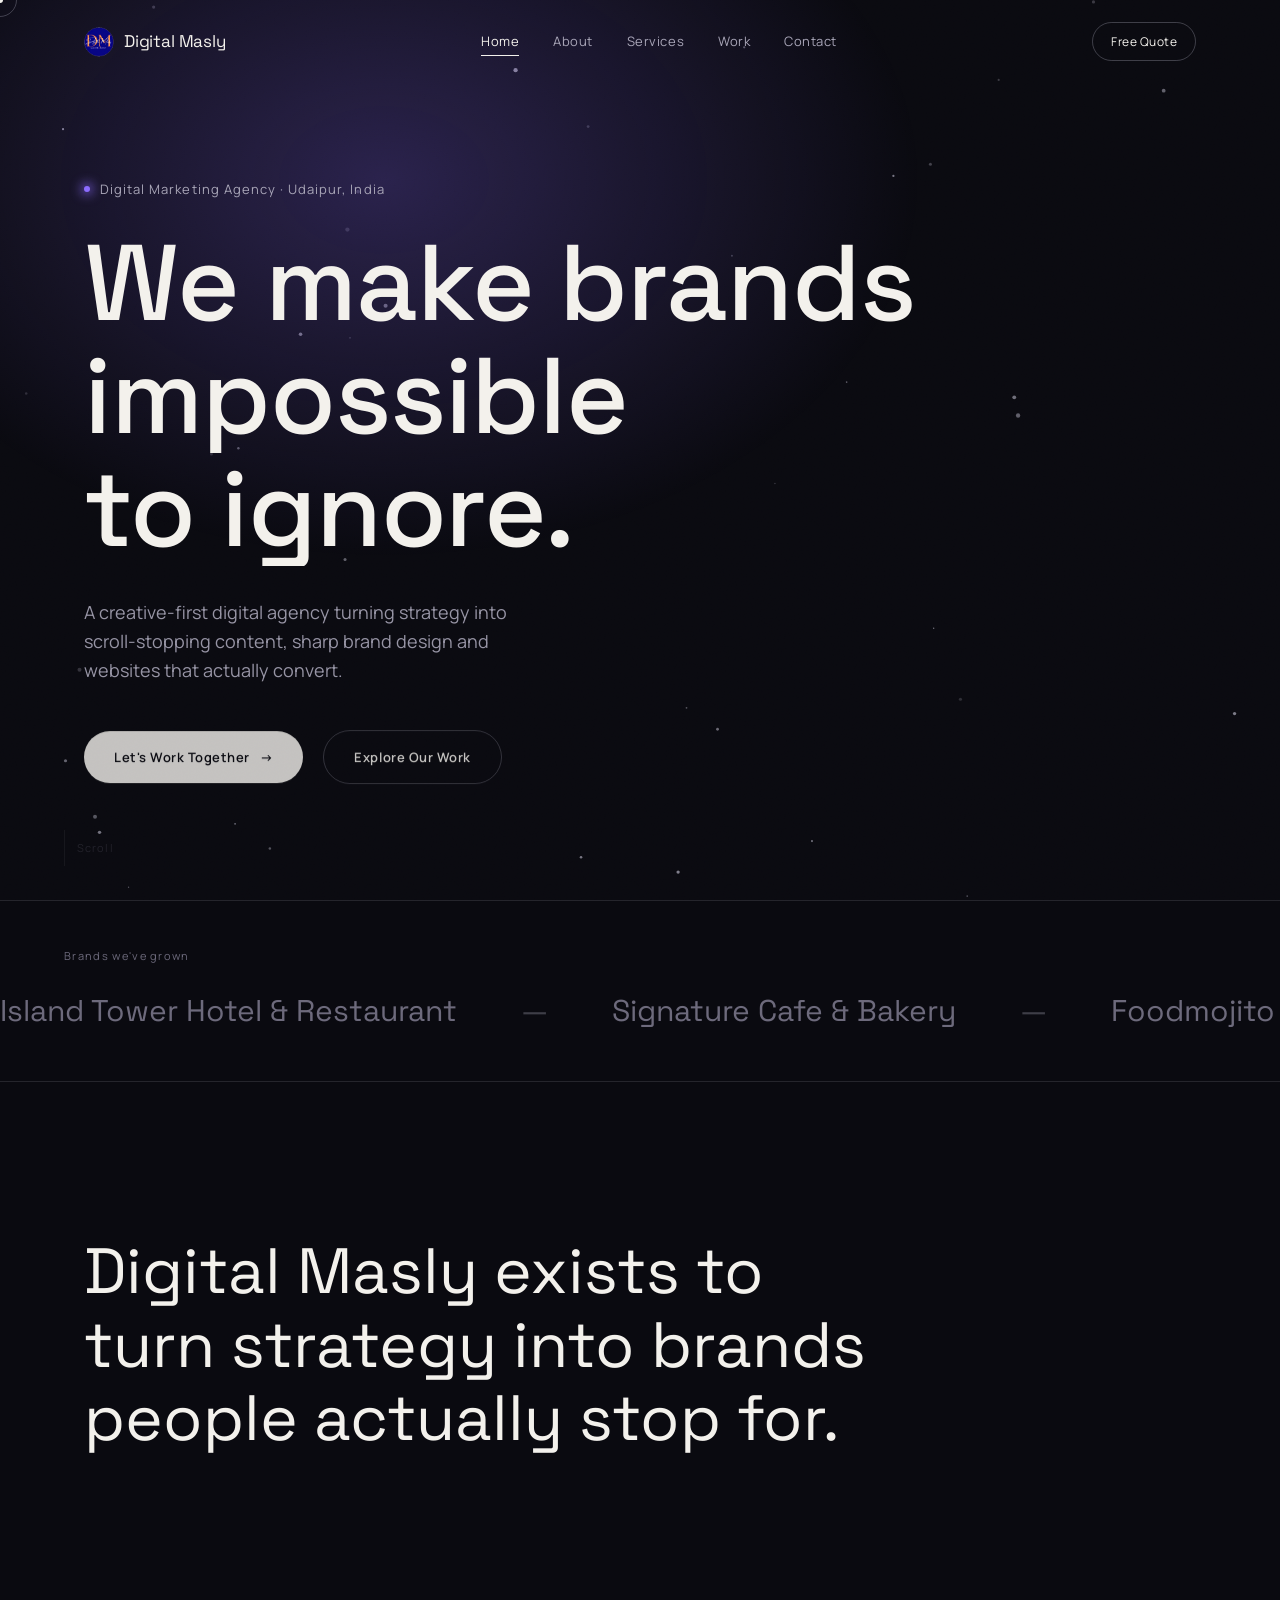
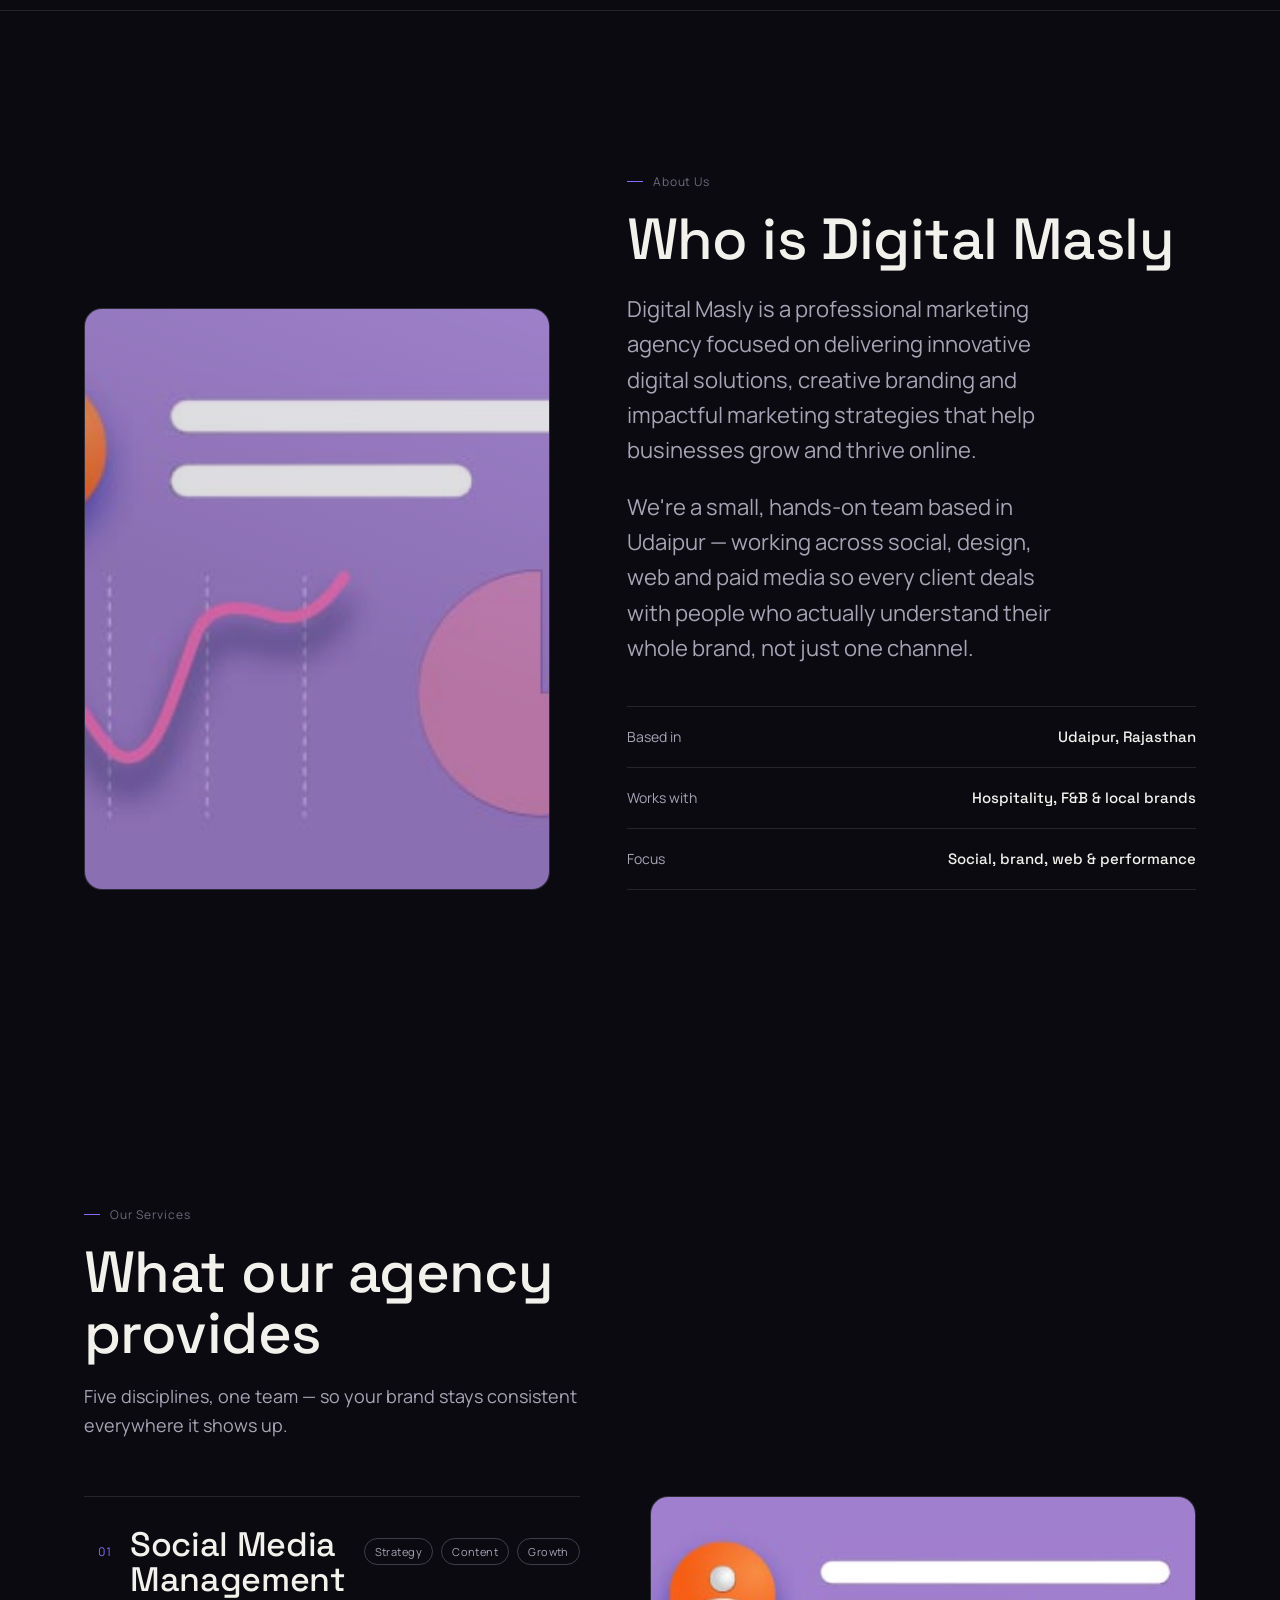
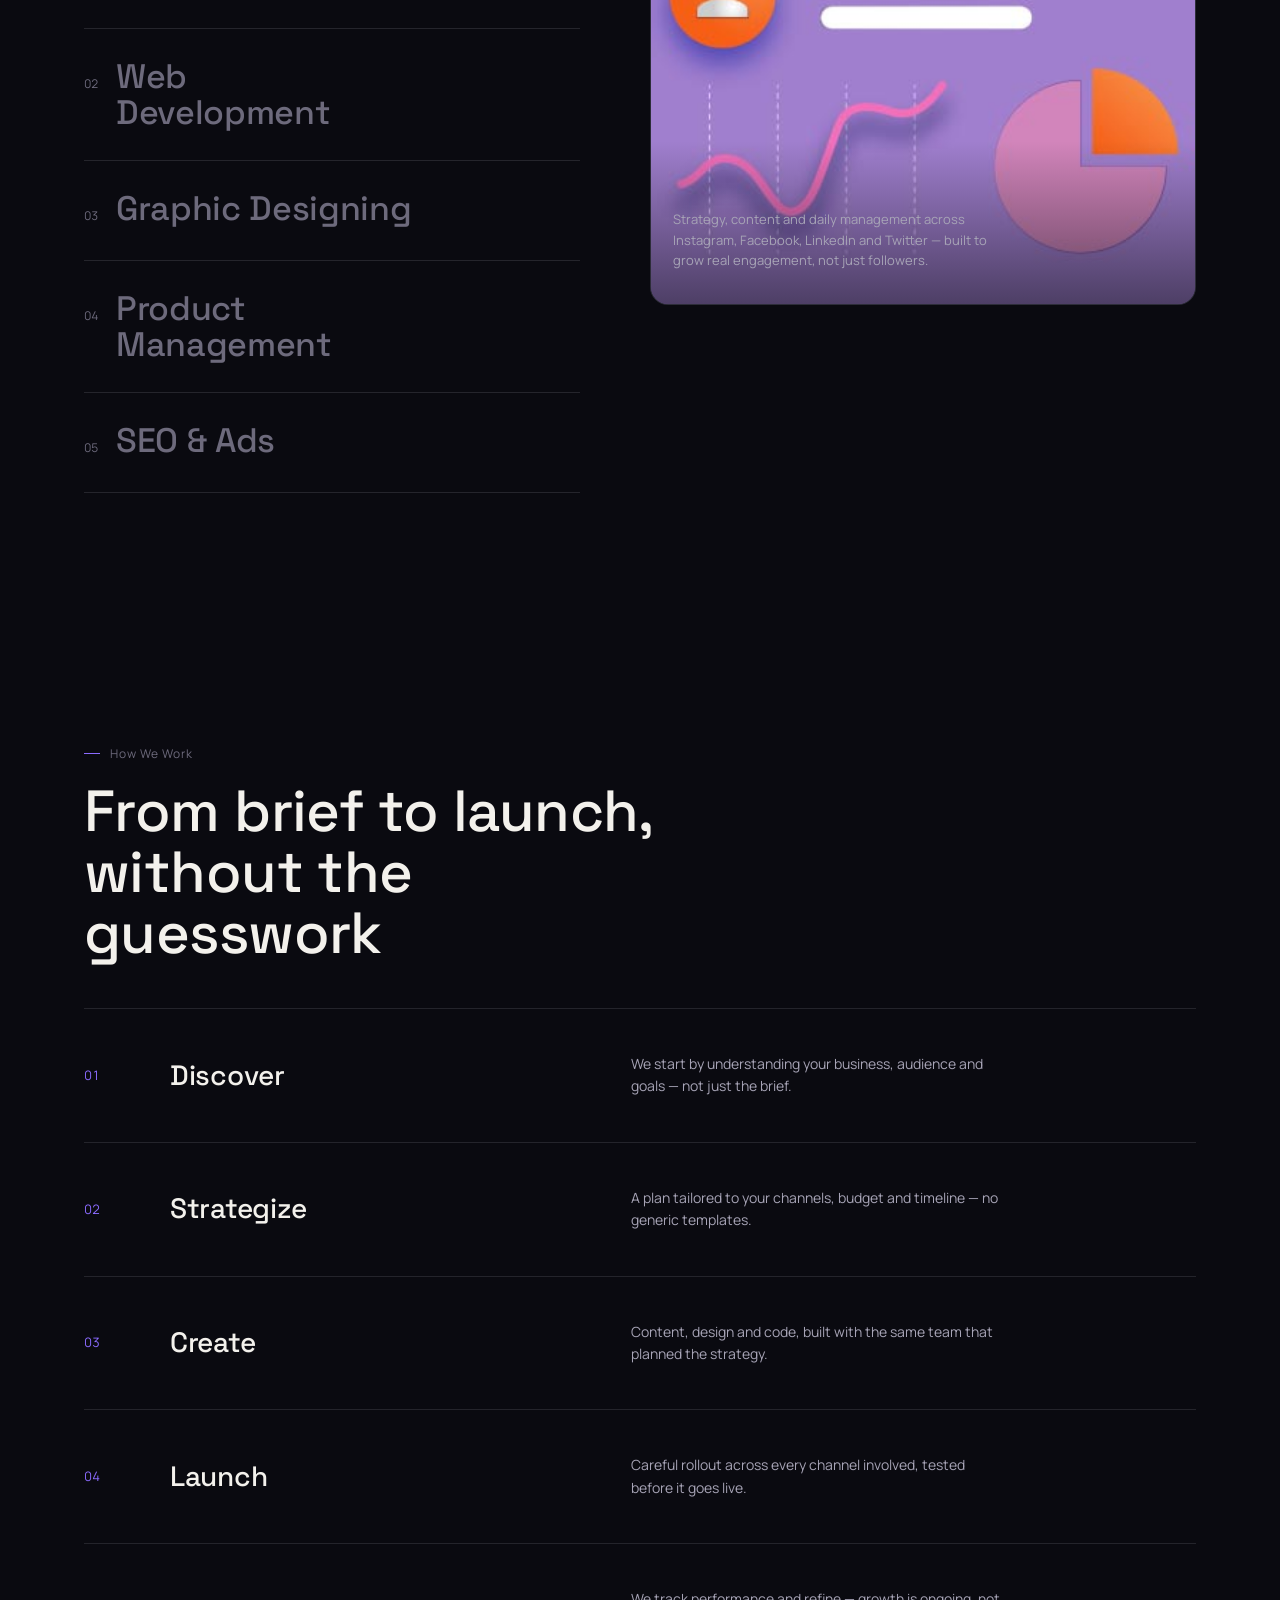
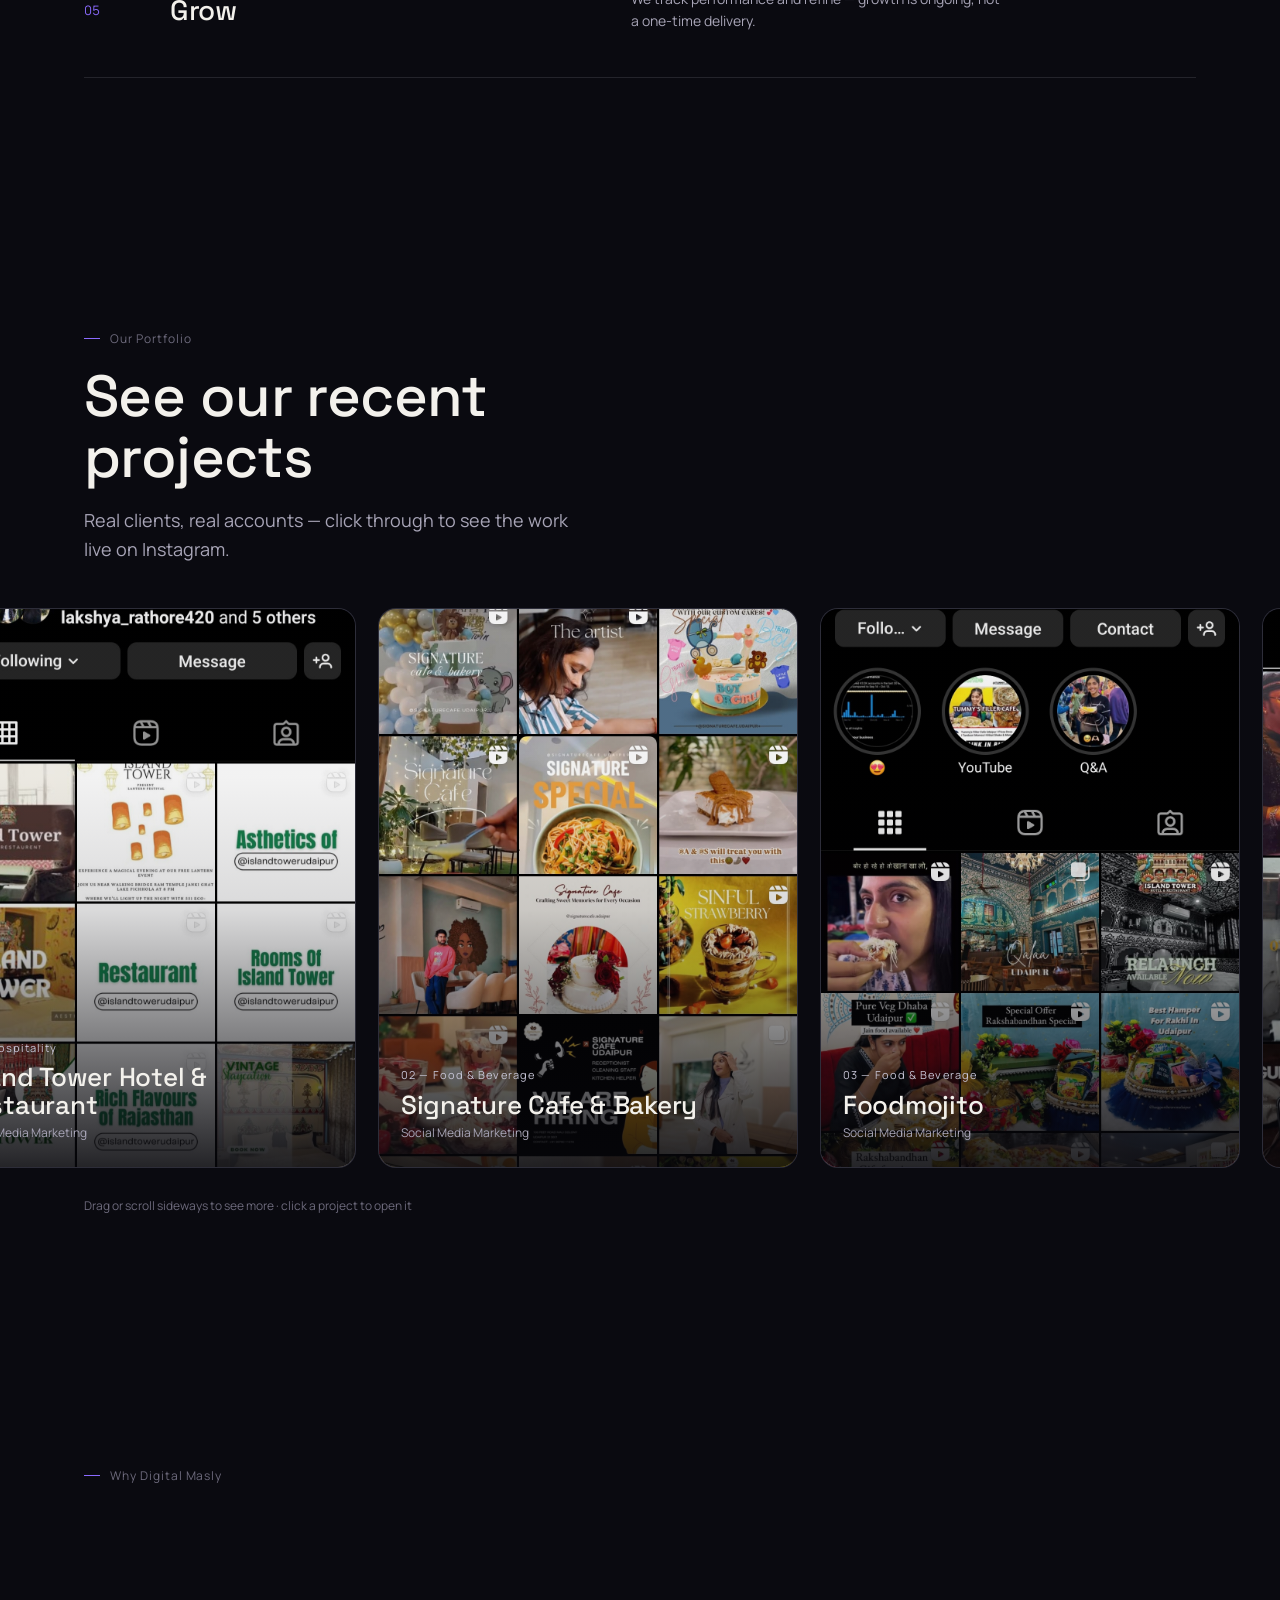
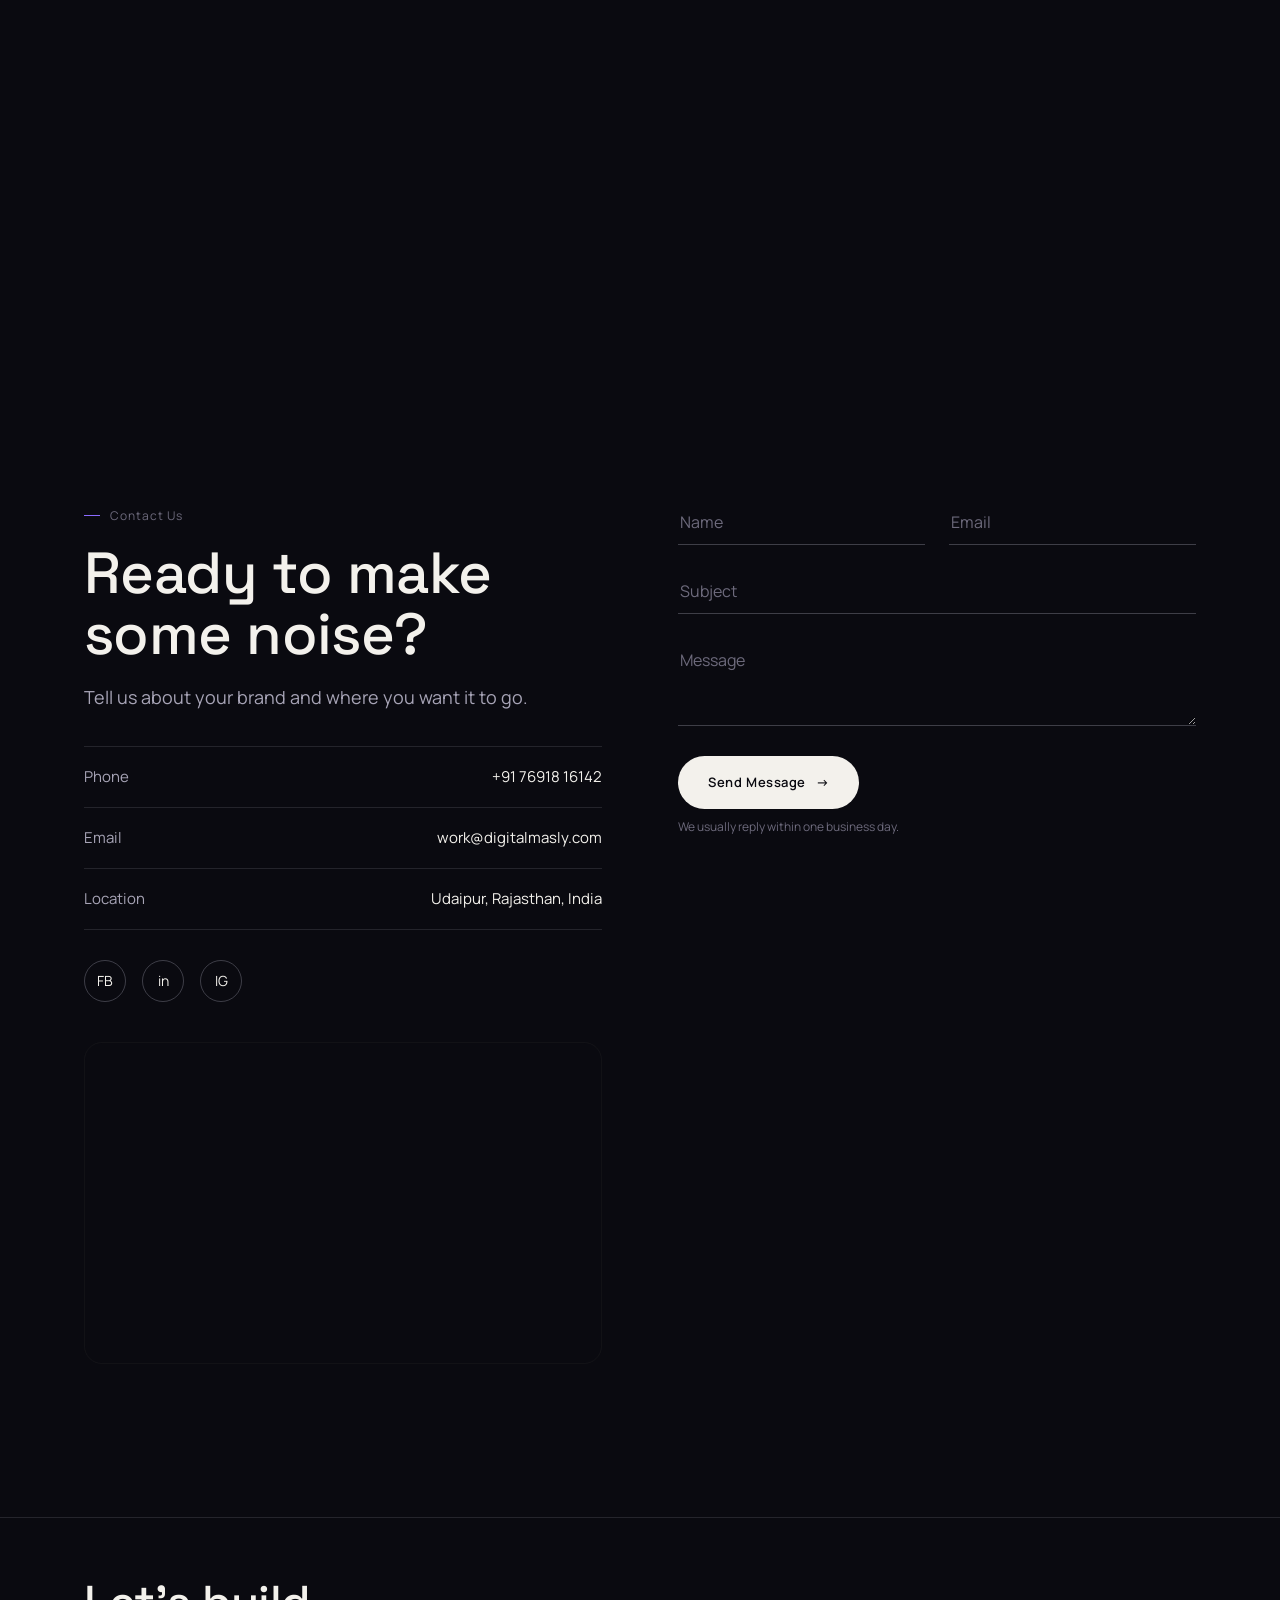
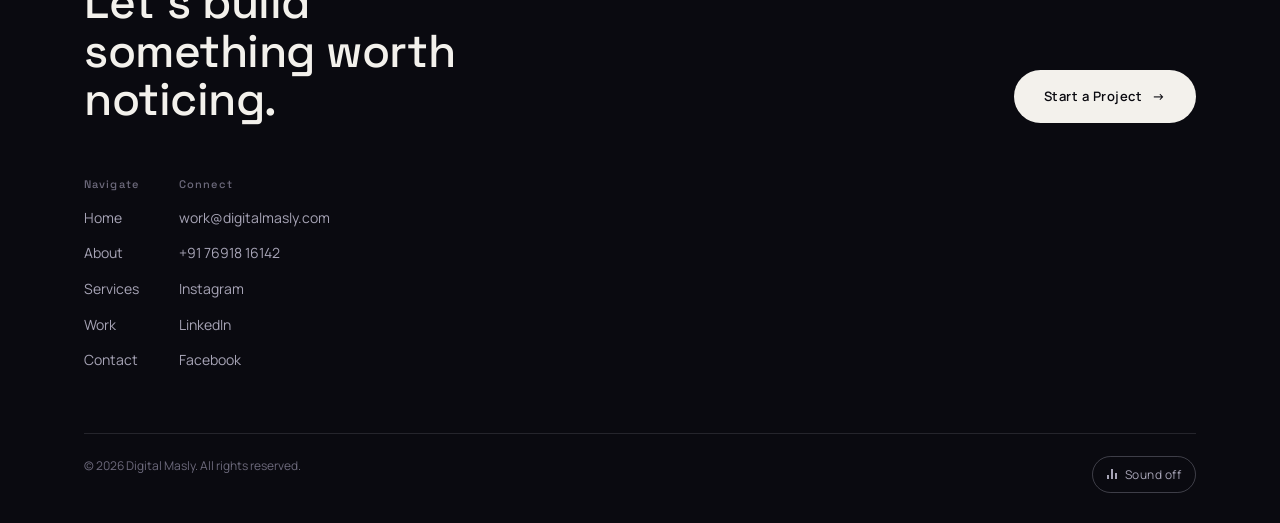
==== index.html @ 3c0780b6 "first commit" ====
<!DOCTYPE html>
<html lang="en">
<head>
  <!-- Google tag (gtag.js) -->
  <script async src="https://www.googletagmanager.com/gtag/js?id=G-BG3GSRPSBT"></script>
  <script>
    window.dataLayer = window.dataLayer || [];
    function gtag(){dataLayer.push(arguments);}
    gtag('js', new Date());
    gtag('config', 'G-BG3GSRPSBT');
  </script>

  <meta charset="UTF-8">
  <meta name="viewport" content="width=device-width, initial-scale=1, shrink-to-fit=no">
  <meta name="description" content="Digital Masly is a leading digital marketing company in Udaipur, specializing in social media management, SEO, web development, and more.">
  <meta name="author" content="digital marketing, digital marketing company, Udaipur, SEO, social media management, web development">
  <meta name="theme-color" content="#0a0a10">

  <!-- Open Graph -->
  <meta property="og:title" content="Digital Masly — Digital Marketing Agency, Udaipur">
  <meta property="og:description" content="Social media management, web development, graphic design, product management and SEO & ads — one creative team, Udaipur.">
  <meta property="og:type" content="website">
  <meta property="og:image" content="assets/images/logo-v1.png">

  <link rel="icon" href="assets/images/logo-v1.png" type="image/png">
  <link rel="shortcut icon" href="assets/images/logo-v1.png" type="image/png">

  <link rel="preconnect" href="https://fonts.googleapis.com">
  <link rel="preconnect" href="https://fonts.gstatic.com" crossorigin>
  <link href="https://fonts.googleapis.com/css2?family=Space+Grotesk:wght@400;500;600;700&family=Manrope:wght@400;500;600;700&display=swap" rel="stylesheet">
  <script src="https://analytics.ahrefs.com/analytics.js" data-key="WY31qVN7jMMmLiklOsAsGw" async></script>

  <title>Digital Marketing Company in Udaipur | Digital Masly</title>

  <link rel="stylesheet" href="assets/css/premium.css">
</head>
<body>

  <!-- Grain overlay -->
  <div class="grain" aria-hidden="true"></div>

  <!-- Preloader -->
  <div class="preloader" aria-hidden="true">
    <div class="preloader-mark">
      <span>D</span><span>I</span><span>G</span><span>I</span><span>T</span><span>A</span><span>L</span>
      <span>&nbsp;</span>
      <span>M</span><span>A</span><span>S</span><span>L</span><span>Y</span>
    </div>
    <div class="preloader-bar" style="--w:0%"></div>
    <div class="preloader-pct">0%</div>
  </div>

  <!-- Custom cursor -->
  <div class="cursor-dot" aria-hidden="true"></div>
  <div class="cursor-ring" aria-hidden="true"><span class="cursor-label"></span></div>

  <!-- Nav -->
  <header class="nav">
    <div class="container">
      <a href="#top" class="nav-logo">
        <img src="assets/images/logo-v1.png" alt="Digital Masly logo">
        Digital Masly
      </a>
      <nav class="nav-links">
        <a href="#top" class="is-active">Home</a>
        <a href="#about">About</a>
        <a href="#services">Services</a>
        <a href="#portfolio">Work</a>
        <a href="#contact">Contact</a>
      </nav>
      <a href="#contact" class="nav-cta" data-cursor="OPEN">Free Quote</a>
      <button class="nav-toggle" aria-label="Toggle menu">
        <span></span><span></span><span></span>
      </button>
    </div>
  </header>

  <!-- Mobile menu -->
  <div class="mobile-menu">
    <div class="mobile-menu-links">
      <a href="#top">Home</a>
      <a href="#about">About</a>
      <a href="#services">Services</a>
      <a href="#portfolio">Work</a>
      <a href="#contact">Contact</a>
    </div>
    <div class="mobile-menu-foot">
      <a href="mailto:work@digitalmasly.com">work@digitalmasly.com</a>
      <a href="tel:+917691816142">+91 76918 16142</a>
      <a href="https://www.instagram.com/digitalmasly?igsh=dXYzbXZsNWEyMmx5">Instagram</a>
      <a href="https://www.linkedin.com/company/digitalmasly/">LinkedIn</a>
    </div>
  </div>

  <main>

  <!-- ================= HERO ================= -->
  <section id="top" class="hero">
    <div class="hero-bg" aria-hidden="true"><canvas></canvas></div>
    <div class="hero-mesh" aria-hidden="true"></div>
    <div class="container">
      <div class="hero-kicker"><span class="dot"></span> Digital Marketing Agency &middot; Udaipur, India</div>
      <h1>
        <div class="line"><span>We make brands</span></div>
        <div class="line"><span>impossible</span></div>
        <div class="line"><span>to ignore.</span></div>
      </h1>
      <p class="hero-sub">A creative-first digital agency turning strategy into scroll-stopping content, sharp brand design and websites that actually convert.</p>
      <div class="hero-actions">
        <a href="#contact" class="btn" data-magnetic data-cursor="LET'S TALK">Let's Work Together <span class="btn-arrow">&rarr;</span></a>
        <a href="#portfolio" class="btn btn-ghost" data-magnetic data-cursor="VIEW">Explore Our Work</a>
      </div>
    </div>
    <div class="hero-scroll-cue"><span class="track"></span> Scroll</div>
  </section>

  <!-- ================= MARQUEE ================= -->
  <section class="marquee-section">
    <div class="marquee-label">Brands we've grown</div>
    <div class="marquee">
      <div class="marquee-track">
        <span>Island Tower Hotel &amp; Restaurant</span>
        <span>Signature Cafe &amp; Bakery</span>
        <span>Foodmojito</span>
        <span>Hype String</span>
        <span>Island Tower Hotel &amp; Restaurant</span>
        <span>Signature Cafe &amp; Bakery</span>
        <span>Foodmojito</span>
        <span>Hype String</span>
      </div>
    </div>
  </section>

  <!-- ================= STATEMENT ================= -->
  <section class="section section-tight statement">
    <div class="container">
      <p class="statement-text">Digital Masly exists to turn strategy into brands people actually stop for.</p>
    </div>
  </section>

  <hr class="divider">

  <!-- ================= ABOUT ================= -->
  <section id="about" class="section">
    <div class="container">
      <div class="about-grid">
        <div class="about-visual reveal">
          <img src="assets/images/services-image.jpg" alt="Digital Masly at work">
        </div>
        <div class="about-copy reveal">
          <div class="eyebrow">About Us</div>
          <h2 class="section-title">Who is Digital Masly</h2>
          <p>Digital Masly is a professional marketing agency focused on delivering innovative digital solutions, creative branding and impactful marketing strategies that help businesses grow and thrive online.</p>
          <p>We're a small, hands-on team based in Udaipur — working across social, design, web and paid media so every client deals with people who actually understand their whole brand, not just one channel.</p>
          <ul class="about-list">
            <li><span>Based in</span> <b>Udaipur, Rajasthan</b></li>
            <li><span>Works with</span> <b>Hospitality, F&amp;B &amp; local brands</b></li>
            <li><span>Focus</span> <b>Social, brand, web &amp; performance</b></li>
          </ul>
        </div>
      </div>
    </div>
  </section>

  <!-- ================= SERVICES ================= -->
  <section id="services" class="section">
    <div class="container">
      <div class="eyebrow">Our Services</div>
      <h2 class="section-title reveal">What our agency provides</h2>
      <p class="section-lede reveal">Five disciplines, one team — so your brand stays consistent everywhere it shows up.</p>

      <div class="services-story" style="margin-top: 56px;">
        <div class="services-list">
          <div class="service-row is-active" data-blurb="Strategy, content and daily management across Instagram, Facebook, LinkedIn and Twitter — built to grow real engagement, not just followers.">
            <span class="num">01</span>
            <h3>Social Media Management</h3>
            <div class="service-tags"><span>Strategy</span><span>Content</span><span>Growth</span></div>
          </div>
          <div class="service-row" data-blurb="Responsive, user-friendly websites — from business sites to custom e-commerce and portfolios — designed and built end to end.">
            <span class="num">02</span>
            <h3>Web Development</h3>
            <div class="service-tags"><span>Design</span><span>Build</span><span>Launch</span></div>
          </div>
          <div class="service-row" data-blurb="Logo and brand identity, marketing collateral and social graphics — visuals crafted to capture your brand's essence and stand out.">
            <span class="num">03</span>
            <h3>Graphic Designing</h3>
            <div class="service-tags"><span>Identity</span><span>Collateral</span></div>
          </div>
          <div class="service-row" data-blurb="End-to-end product management — vision, roadmap and execution — with a focus on user experience and market fit.">
            <span class="num">04</span>
            <h3>Product Management</h3>
            <div class="service-tags"><span>Roadmap</span><span>UX</span></div>
          </div>
          <div class="service-row" data-blurb="Keyword research, on-page and off-page SEO, plus performance ad campaigns across Google, Facebook and Instagram — for organic reach and immediate visibility alike.">
            <span class="num">05</span>
            <h3>SEO &amp; Ads</h3>
            <div class="service-tags"><span>SEO</span><span>Paid Media</span></div>
          </div>
        </div>
        <div class="services-visual">
          <div class="services-panel">
            <img class="is-active" src="assets/images/services-image.jpg" alt="Social media management">
            <img src="assets/images/services-image-02.jpg" alt="Web development">
            <img src="assets/images/services-image-03.jpg" alt="Graphic designing">
            <img src="assets/images/services-image-04.jpg" alt="Product management">
            <img src="assets/images/services-image.jpg" alt="SEO and ads">
            <div class="services-panel-copy"><p>Strategy, content and daily management across Instagram, Facebook, LinkedIn and Twitter — built to grow real engagement, not just followers.</p></div>
          </div>
        </div>
      </div>
    </div>
  </section>

  <!-- ================= PROCESS ================= -->
  <section class="section section-tight">
    <div class="container">
      <div class="eyebrow">How We Work</div>
      <h2 class="section-title reveal">From brief to launch, without the guesswork</h2>
      <div class="process-list" style="margin-top:44px;">
        <div class="process-row reveal">
          <span class="num">01</span>
          <h3>Discover</h3>
          <p>We start by understanding your business, audience and goals — not just the brief.</p>
        </div>
        <div class="process-row reveal">
          <span class="num">02</span>
          <h3>Strategize</h3>
          <p>A plan tailored to your channels, budget and timeline — no generic templates.</p>
        </div>
        <div class="process-row reveal">
          <span class="num">03</span>
          <h3>Create</h3>
          <p>Content, design and code, built with the same team that planned the strategy.</p>
        </div>
        <div class="process-row reveal">
          <span class="num">04</span>
          <h3>Launch</h3>
          <p>Careful rollout across every channel involved, tested before it goes live.</p>
        </div>
        <div class="process-row reveal">
          <span class="num">05</span>
          <h3>Grow</h3>
          <p>We track performance and refine — growth is ongoing, not a one-time delivery.</p>
        </div>
      </div>
    </div>
  </section>

  <!-- ================= PORTFOLIO ================= -->
  <section id="portfolio" class="section">
    <div class="container">
      <div class="eyebrow">Our Portfolio</div>
      <h2 class="section-title reveal">See our recent projects</h2>
      <p class="section-lede reveal">Real clients, real accounts — click through to see the work live on Instagram.</p>
    </div>

    <div class="portfolio-strip" style="margin-top:44px;">
      <div class="portfolio-card" data-index="01" data-title="Island Tower Hotel &amp; Restaurant" data-desc="Ongoing social media marketing for this heritage-stay hotel & restaurant in Udaipur — covering content, campaigns and community management." data-link="https://www.instagram.com/islandtowerudaipur?utm_source=ig_web_button_share_sheet&igsh=ZDNlZDc0MzIxNw==" data-cursor="OPEN">
        <img src="assets/images/portfolio-01.jpg" alt="Island Tower Hotel & Restaurant Instagram">
        <div class="portfolio-meta"><span class="idx">01 — Hospitality</span><h3>Island Tower Hotel &amp; Restaurant</h3><span>Social Media Marketing</span></div>
      </div>
      <div class="portfolio-card" data-index="02" data-title="Signature Cafe &amp; Bakery" data-desc="Social media marketing for a local cafe & bakery — content, promotions and day-to-day account management." data-link="https://www.instagram.com/signaturecafe.udaipur?utm_source=ig_web_button_share_sheet&igsh=ZDNlZDc0MzIxNw==" data-cursor="OPEN">
        <img src="assets/images/portfolio-02.jpg" alt="Signature Cafe & Bakery Instagram">
        <div class="portfolio-meta"><span class="idx">02 — Food &amp; Beverage</span><h3>Signature Cafe &amp; Bakery</h3><span>Social Media Marketing</span></div>
      </div>
      <div class="portfolio-card" data-index="03" data-title="Foodmojito" data-desc="Social media marketing and content management for Foodmojito." data-link="https://www.instagram.com/foodmojito?utm_source=ig_web_button_share_sheet&igsh=ZDNlZDc0MzIxNw==" data-cursor="OPEN">
        <img src="assets/images/portfolio-03.jpg" alt="Foodmojito Instagram">
        <div class="portfolio-meta"><span class="idx">03 — Food &amp; Beverage</span><h3>Foodmojito</h3><span>Social Media Marketing</span></div>
      </div>
      <div class="portfolio-card" data-index="04" data-title="Hype String" data-desc="Social media marketing and content management for Hype String." data-link="https://www.instagram.com/hype_string?utm_source=ig_web_button_share_sheet&igsh=ZDNlZDc0MzIxNw==" data-cursor="OPEN">
        <img src="assets/images/portfolio-04.jpg" alt="Hype String Instagram">
        <div class="portfolio-meta"><span class="idx">04 — Brand</span><h3>Hype String</h3><span>Social Media Marketing</span></div>
      </div>
    </div>
    <p class="container portfolio-hint">Drag or scroll sideways to see more &middot; click a project to open it</p>
  </section>

  <!-- ================= WHY ================= -->
  <section class="section section-tight">
    <div class="container">
      <div class="eyebrow">Why Digital Masly</div>
      <h2 class="section-title reveal">Not just another social media agency</h2>
      <div class="why-grid reveal" style="margin-top:44px;">
        <div class="why-cell">
          <h3>One team, every channel</h3>
          <p>Social, design, web, product and paid media sit under one roof — so your brand stays consistent everywhere it shows up.</p>
        </div>
        <div class="why-cell">
          <h3>Strategy before spend</h3>
          <p>We research keywords, audiences and channels first, then design campaigns around what actually moves the needle for you.</p>
        </div>
        <div class="why-cell">
          <h3>Built in Udaipur, built local-first</h3>
          <p>We know the businesses we work with — from heritage hotels to home-grown cafes — because we're part of the same city.</p>
        </div>
      </div>
    </div>
  </section>

  <!-- ================= CONTACT ================= -->
  <section id="contact" class="section">
    <div class="container">
      <div class="contact-grid">
        <div class="reveal">
          <div class="eyebrow">Contact Us</div>
          <h2 class="section-title">Ready to make some noise?</h2>
          <p class="section-lede">Tell us about your brand and where you want it to go.</p>

          <div class="contact-info-list">
            <a href="tel:+917691816142"><span>Phone</span><span>+91 76918 16142</span></a>
            <a href="mailto:work@digitalmasly.com"><span>Email</span><span>work@digitalmasly.com</span></a>
            <div><span>Location</span><span>Udaipur, Rajasthan, India</span></div>
          </div>

          <div class="contact-social">
            <a href="https://www.facebook.com/share/1U4s6eZVNY/?mibextid=wwXIfr" aria-label="Facebook" data-cursor="OPEN">FB</a>
            <a href="https://www.linkedin.com/company/digitalmasly/" aria-label="LinkedIn" data-cursor="OPEN">in</a>
            <a href="https://www.instagram.com/digitalmasly?igsh=dXYzbXZsNWEyMmx5" aria-label="Instagram" data-cursor="OPEN">IG</a>
          </div>

          <div class="map-frame">
            <iframe
              src="https://www.google.com/maps/embed?pb=!1m18!1m12!1m3!1d3626.7560690438145!2d73.71002637521613!3d24.632090878078998!2m3!1f0!2f0!3f0!3m2!1i1024!2i768!4f13.1!3m3!1m2!1s0x3967e4454c5665ed%3A0x6ac6da1ef58461b8!2sUrban%20Square%20Mall!5e0!3m2!1sen!2sin!4v1734823885083!5m2!1sen!2sin"
              width="100%" height="320" loading="lazy" referrerpolicy="no-referrer-when-downgrade" title="Digital Masly location"></iframe>
          </div>
        </div>

        <div class="reveal">
          <form id="contact-form" action="https://api.web3forms.com/submit" method="POST">
            <input type="hidden" name="access_key" value="d46f7176-8a40-432b-a00c-d5a5434639e1">
            <div class="form-row">
              <div class="form-field">
                <input type="text" name="name" id="name" placeholder=" " autocomplete="on" required>
                <label for="name">Name</label>
              </div>
              <div class="form-field">
                <input type="email" name="email" id="email" placeholder=" " required>
                <label for="email">Email</label>
              </div>
            </div>
            <div class="form-field">
              <input type="text" name="subject" id="subject" placeholder=" " autocomplete="on">
              <label for="subject">Subject</label>
            </div>
            <div class="form-field">
              <textarea name="message" id="message" placeholder=" " required></textarea>
              <label for="message">Message</label>
            </div>
            <button type="submit" class="btn" data-magnetic>Send Message <span class="btn-arrow">&rarr;</span></button>
            <p class="form-note">We usually reply within one business day.</p>
          </form>
        </div>
      </div>
    </div>
  </section>

  </main>

  <!-- ================= FOOTER ================= -->
  <footer class="footer">
    <div class="container">
      <div class="footer-top">
        <h2 class="footer-cta">Let's build something worth noticing.</h2>
        <a href="#contact" class="btn" data-magnetic>Start a Project <span class="btn-arrow">&rarr;</span></a>
      </div>
      <div class="footer-links" style="margin-top:56px;">
        <div>
          <h5>Navigate</h5>
          <ul>
            <li><a href="#top">Home</a></li>
            <li><a href="#about">About</a></li>
            <li><a href="#services">Services</a></li>
            <li><a href="#portfolio">Work</a></li>
            <li><a href="#contact">Contact</a></li>
          </ul>
        </div>
        <div>
          <h5>Connect</h5>
          <ul>
            <li><a href="mailto:work@digitalmasly.com">work@digitalmasly.com</a></li>
            <li><a href="tel:+917691816142">+91 76918 16142</a></li>
            <li><a href="https://www.instagram.com/digitalmasly?igsh=dXYzbXZsNWEyMmx5">Instagram</a></li>
            <li><a href="https://www.linkedin.com/company/digitalmasly/">LinkedIn</a></li>
            <li><a href="https://www.facebook.com/share/1U4s6eZVNY/?mibextid=wwXIfr">Facebook</a></li>
          </ul>
        </div>
      </div>
      <div class="footer-bottom">
        <span>&copy; <span data-year>2026</span> Digital Masly. All rights reserved.</span>
        <button class="sound-toggle" aria-label="Toggle ambient sound">
          <span class="bars"><i></i><i></i><i></i></span>
          <span class="sound-toggle-label">Sound off</span>
        </button>
      </div>
    </div>
  </footer>

  <!-- Project modal -->
  <div class="modal">
    <div class="modal-card">
      <button class="modal-close" aria-label="Close">&times;</button>
      <div class="modal-img"><img src="" alt=""></div>
      <span class="idx"></span>
      <h3></h3>
      <p></p>
      <a href="#" target="_blank" rel="noopener" class="btn">View on Instagram <span class="btn-arrow">&rarr;</span></a>
    </div>
  </div>

  <!-- Ambient audio placeholder: no audio file bundled. Add one at assets/audio/ambient.mp3 to activate. -->
  <audio id="ambient-audio" loop preload="none">
    <!-- <source src="assets/audio/ambient.mp3" type="audio/mpeg"> -->
  </audio>

  <!-- Vendor libraries (CDN) -->
  <script src="https://cdn.jsdelivr.net/npm/gsap@3.12.5/dist/gsap.min.js"></script>
  <script src="https://cdn.jsdelivr.net/npm/gsap@3.12.5/dist/ScrollTrigger.min.js"></script>
  <script src="https://cdn.jsdelivr.net/npm/lenis@1.1.13/dist/lenis.min.js"></script>

  <script src="assets/js/premium.js"></script>
</body>
</html>
---- assets/css/premium.css ----
/* =========================================================
   DIGITAL MASLY — PREMIUM REDESIGN
   Design tokens
   ========================================================= */
:root{
  --bg:            #0a0a10;
  --bg-soft:       #0e0e16;
  --bg-elevated:   #14141f;
  --line:          rgba(199, 197, 214, 0.14);
  --line-strong:   rgba(199, 197, 214, 0.28);
  --ink:           #f3f1ec;
  --ink-dim:       #a7a4b6;
  --ink-faint:     #6d6a7c;
  --violet:        #8b6bff;
  --violet-dim:    #6a4fd6;
  --blue:          #4c7cff;
  --chrome:        #c7c5d6;
  --grad-primary:  linear-gradient(120deg, #8b6bff 0%, #4c7cff 100%);
  --grad-soft:     radial-gradient(60% 60% at 30% 20%, rgba(139,107,255,0.25) 0%, rgba(76,124,255,0.0) 70%);

  --font-display: "Space Grotesk", "Helvetica Neue", Arial, sans-serif;
  --font-body:    "Manrope", "Helvetica Neue", Arial, sans-serif;

  --container: 1240px;
  --edge: clamp(20px, 5vw, 64px);

  --ease: cubic-bezier(.16,.84,.32,1);
  --ease-soft: cubic-bezier(.22,.9,.4,1);
}

*, *::before, *::after{ box-sizing: border-box; }
html{ background: var(--bg); scroll-behavior: auto; }
html.no-scroll, body.no-scroll{ overflow: hidden; height: 100%; }

body{
  margin:0;
  background: var(--bg);
  color: var(--ink);
  font-family: var(--font-body);
  font-size: 16px;
  line-height: 1.6;
  -webkit-font-smoothing: antialiased;
  overflow-x: clip;
}

img{ max-width:100%; display:block; }
a{ color: inherit; text-decoration:none; }
button{ font: inherit; color: inherit; background: none; border: none; cursor: pointer; }
ul{ margin:0; padding:0; list-style:none; }
::selection{ background: var(--violet); color: #fff; }

h1,h2,h3,h4,h5{
  font-family: var(--font-display);
  font-weight: 500;
  line-height: 1.05;
  letter-spacing: -0.01em;
  margin: 0;
}

.container{
  width: 100%;
  max-width: var(--container);
  margin: 0 auto;
  padding: 0 var(--edge);
}

/* Reduced motion */
@media (prefers-reduced-motion: reduce){
  *{ animation-duration: 0.01ms !important; animation-iteration-count: 1 !important; transition-duration: 0.01ms !important; scroll-behavior: auto !important; }
}

/* =========================================================
   GRAIN / NOISE OVERLAY
   ========================================================= */
.grain{
  position: fixed; inset:0; z-index: 998; pointer-events:none;
  opacity: 0.05; mix-blend-mode: overlay;
  background-image: url("data:image/svg+xml;utf8,<svg xmlns='http://www.w3.org/2000/svg' width='120' height='120'><filter id='n'><feTurbulence type='fractalNoise' baseFrequency='0.9' numOctaves='2' stitchTiles='stitch'/></filter><rect width='100%25' height='100%25' filter='url(%23n)'/></svg>");
  background-size: 180px 180px;
}

/* =========================================================
   PRELOADER
   ========================================================= */
.preloader{
  position: fixed; inset:0; z-index: 3000;
  background: var(--bg);
  display:flex; flex-direction:column; align-items:center; justify-content:center;
  gap: 22px;
}
.preloader-mark{
  font-family: var(--font-display);
  font-size: clamp(28px, 5vw, 42px);
  letter-spacing: -0.02em;
  color: var(--ink);
  display:flex; gap: 2px;
}
.preloader-mark span{ display:inline-block; opacity:0; transform: translateY(14px); }
.preloader-bar{
  width: min(240px, 60vw); height:1px; background: var(--line-strong); position:relative; overflow:hidden;
}
.preloader-bar::after{
  content:''; position:absolute; left:0; top:0; bottom:0; width:0%;
  background: var(--grad-primary);
}
.preloader-pct{ font-size:12px; letter-spacing:0.14em; color: var(--ink-faint); font-variant-numeric: tabular-nums; }
.preloader.is-done{ pointer-events:none; }

/* =========================================================
   CUSTOM CURSOR
   ========================================================= */
.cursor-dot, .cursor-ring{
  position: fixed; top:0; left:0; z-index: 2500; pointer-events:none;
  border-radius: 50%;
  transform: translate(-50%,-50%);
  will-change: transform;
}
.cursor-dot{ width:6px; height:6px; background: var(--ink); }
.cursor-ring{
  width:34px; height:34px; border:1px solid var(--line-strong);
  transition: width .25s var(--ease), height .25s var(--ease), border-color .25s var(--ease), background .25s var(--ease);
  display:flex; align-items:center; justify-content:center;
}
.cursor-ring .cursor-label{
  font-family: var(--font-body); font-size:10px; letter-spacing:.12em; color: var(--ink);
  opacity:0; transition: opacity .2s var(--ease);
  white-space: nowrap;
}
.cursor-ring.is-active{ width:64px; height:64px; border-color: var(--violet); background: rgba(139,107,255,0.12); }
.cursor-ring.is-active .cursor-label{ opacity:1; }
.cursor-ring.is-down{ width:26px; height:26px; }
@media (hover:none), (pointer:coarse){
  .cursor-dot, .cursor-ring{ display:none; }
}
body.cursor-ready{ cursor:none; }
body.cursor-ready a, body.cursor-ready button{ cursor:none; }

/* =========================================================
   NAVIGATION
   ========================================================= */
.nav{
  position: fixed; top:0; left:0; right:0; z-index: 900;
  padding: 22px 0;
  transition: padding .4s var(--ease), background .4s var(--ease), border-color .4s var(--ease);
  border-bottom: 1px solid transparent;
}
.nav.is-scrolled{
  padding: 14px 0;
  background: rgba(10,10,16,0.72);
  backdrop-filter: blur(16px) saturate(140%);
  -webkit-backdrop-filter: blur(16px) saturate(140%);
  border-bottom: 1px solid var(--line);
}
.nav .container{ display:flex; align-items:center; justify-content:space-between; gap: 24px; }
.nav-logo{ display:flex; align-items:center; gap:10px; font-family: var(--font-display); font-size:17px; letter-spacing:-0.01em; }
.nav-logo img{ width:30px; height:30px; border-radius:50%; }
.nav-links{ display:flex; align-items:center; gap: 34px; }
.nav-links a{
  font-size: 13px; letter-spacing:.04em; color: var(--ink-dim);
  position: relative; padding: 4px 0;
  transition: color .25s var(--ease);
}
.nav-links a::after{
  content:''; position:absolute; left:0; right:100%; bottom:0; height:1px; background: var(--ink);
  transition: right .3s var(--ease);
}
.nav-links a:hover, .nav-links a.is-active{ color: var(--ink); }
.nav-links a:hover::after, .nav-links a.is-active::after{ right:0; }
.nav-cta{
  display:inline-flex; align-items:center; gap:8px;
  border:1px solid var(--line-strong); border-radius: 999px;
  padding: 9px 18px; font-size:12px; letter-spacing:.04em; color: var(--ink);
  transition: border-color .3s var(--ease), background .3s var(--ease);
}
.nav-cta:hover{ border-color: var(--violet); background: rgba(139,107,255,0.1); }
.nav-toggle{
  display:none; flex-direction:column; gap:5px; width:26px; z-index: 2100; position: relative;
}
.nav-toggle span{ display:block; height:1px; background: var(--ink); transition: transform .35s var(--ease), opacity .35s var(--ease); }
body.menu-open .nav-toggle span:nth-child(1){ transform: translateY(6px) rotate(45deg); }
body.menu-open .nav-toggle span:nth-child(2){ opacity:0; }
body.menu-open .nav-toggle span:nth-child(3){ transform: translateY(-6px) rotate(-45deg); }

.mobile-menu{
  position: fixed; inset:0; z-index:1800;
  background: var(--bg-soft);
  display:flex; flex-direction:column; justify-content:center;
  padding: var(--edge);
  clip-path: circle(0px at calc(100% - 42px) 42px);
  transition: clip-path .6s var(--ease);
  pointer-events:none;
}
body.menu-open .mobile-menu{ clip-path: circle(150% at calc(100% - 42px) 42px); pointer-events:auto; }
.mobile-menu-links{ display:flex; flex-direction:column; gap: 6px; }
.mobile-menu-links a{
  font-family: var(--font-display); font-size: clamp(32px, 10vw, 56px);
  color: var(--ink); opacity:0; transform: translateY(24px);
  border-bottom: 1px solid var(--line); padding: 12px 0;
}
.mobile-menu-foot{ margin-top: 40px; display:flex; gap:22px; flex-wrap:wrap; opacity:0; }
.mobile-menu-foot a{ font-size:12px; color: var(--ink-dim); letter-spacing:.04em; }

@media (max-width: 900px){
  .nav-links, .nav-cta{ display:none; }
  .nav-toggle{ display:flex; }
}

/* =========================================================
   SECTION SCAFFOLD
   ========================================================= */
.section{ position: relative; padding: clamp(80px, 12vw, 160px) 0; }
.section-tight{ padding: clamp(48px, 7vw, 90px) 0; }
.eyebrow{
  display:inline-flex; align-items:center; gap:10px;
  font-size:12px; letter-spacing:.08em; color: var(--ink-faint);
  margin-bottom: 18px;
}
.eyebrow::before{ content:''; width:16px; height:1px; background: var(--violet); }
.section-title{
  font-size: clamp(32px, 4.6vw, 58px);
  max-width: 16ch;
}
.section-title em{ font-style:normal; color: var(--ink-dim); }
.section-lede{
  font-size: clamp(15px, 1.6vw, 18px); color: var(--ink-dim);
  max-width: 46ch; margin-top: 18px;
}
.divider{ height:1px; background: var(--line); border:none; margin:0; }

/* =========================================================
   HERO
   ========================================================= */
.hero{
  position: relative; min-height: 100svh;
  display:flex; align-items:center;
  padding-top: 120px; padding-bottom: 60px;
  overflow: hidden;
}
.hero-bg{ position:absolute; inset:-10%; z-index:0; }
.hero-bg canvas{ width:100%; height:100%; display:block; }
.hero-mesh{
  position:absolute; inset:0; z-index:1; pointer-events:none;
  background: var(--grad-soft);
}
.hero .container{ position: relative; z-index: 2; }
.hero-kicker{
  display:flex; align-items:center; gap:10px;
  font-size:13px; letter-spacing:.08em; color: var(--ink-dim); margin-bottom:28px;
}
.hero-kicker .dot{ width:6px; height:6px; border-radius:50%; background: var(--violet); box-shadow: 0 0 12px 2px var(--violet); }
.hero h1{
  font-size: clamp(44px, 8.4vw, 122px);
  overflow: hidden;
}
.hero h1 .line{ overflow:hidden; }
.hero h1 .line span{ display:block; will-change: transform; }
.hero-sub{
  margin-top: 30px; max-width: 42ch;
  font-size: clamp(15px, 1.5vw, 18px); color: var(--ink-dim);
}
.hero-actions{ margin-top: 44px; display:flex; align-items:center; gap: 20px; flex-wrap:wrap; }

.btn{
  --btn-fg: var(--bg);
  display:inline-flex; align-items:center; gap: 10px;
  padding: 16px 30px; border-radius: 999px;
  font-size: 13px; letter-spacing:.04em; font-weight: 600;
  background: var(--ink); color: var(--btn-fg);
  position: relative; overflow: hidden; isolation: isolate;
}
.btn::before{
  content:''; position:absolute; inset:0; z-index:-1;
  background: var(--grad-primary);
  transform: translateY(101%); transition: transform .4s var(--ease);
}
.btn:hover::before{ transform: translateY(0); }
.btn:hover{ color:#fff; }
.btn-ghost{
  background: transparent; color: var(--ink);
  border: 1px solid var(--line-strong);
}
.btn-ghost::before{ display:none; }
.btn-ghost:hover{ border-color: var(--violet); background: rgba(139,107,255,0.08); color: var(--ink); }
.btn-arrow{ transition: transform .3s var(--ease); }
.btn:hover .btn-arrow{ transform: translateX(4px); }

.hero-scroll-cue{
  position:absolute; left: var(--edge); bottom: 34px; z-index:2;
  display:flex; align-items:center; gap:12px; font-size:11px; letter-spacing:.1em; color: var(--ink-faint);
}
.hero-scroll-cue .track{ width:1px; height:36px; background: var(--line-strong); position:relative; overflow:hidden; }
.hero-scroll-cue .track::after{
  content:''; position:absolute; top:-100%; left:0; width:100%; height:100%;
  background: var(--ink); animation: scrollcue 1.8s infinite var(--ease);
}
@keyframes scrollcue{ to{ top:100%; } }

/* =========================================================
   MARQUEE (real clients)
   ========================================================= */
.marquee-section{ padding: 46px 0; border-top:1px solid var(--line); border-bottom:1px solid var(--line); }
.marquee-label{ font-size:11px; letter-spacing:.12em; color: var(--ink-faint); padding: 0 var(--edge) 22px; }
.marquee{ overflow:hidden; width:100%; }
.marquee-track{ display:flex; width: max-content; gap: 64px; animation: marquee 32s linear infinite; }
.marquee-track span{
  font-family: var(--font-display); font-size: clamp(20px, 3vw, 30px); color: var(--ink-faint);
  white-space:nowrap; display:flex; align-items:center; gap:64px;
}
.marquee-track span::after{ content:'—'; color: var(--line-strong); }
@keyframes marquee{ from{ transform: translateX(0);} to{ transform: translateX(-50%);} }
.marquee:hover .marquee-track{ animation-play-state: paused; }

/* =========================================================
   STATEMENT
   ========================================================= */
.statement{ text-align:left; }
.statement-text{
  font-family: var(--font-display);
  font-size: clamp(28px, 5.6vw, 64px);
  line-height: 1.15; max-width: 20ch;
  color: var(--ink-faint);
}
.statement-text .is-in{ color: var(--ink); }

/* =========================================================
   ABOUT
   ========================================================= */
.about-grid{
  display:grid; grid-template-columns: 0.9fr 1.1fr; gap: clamp(30px, 6vw, 90px); align-items:end;
}
.about-visual{
  position: relative; aspect-ratio: 4/5; border-radius: 18px; overflow:hidden;
  border: 1px solid var(--line);
  background: var(--bg-elevated);
}
.about-visual img{ width:100%; height:100%; object-fit:cover; opacity:.85; }
.about-visual::after{
  content:''; position:absolute; inset:0;
  background: linear-gradient(200deg, rgba(139,107,255,0.28), transparent 55%);
  mix-blend-mode: screen;
}
.about-copy p{ font-size: clamp(17px, 2vw, 22px); color: var(--ink-dim); max-width: 34ch; }
.about-copy p + p{ margin-top: 22px; }
.about-list{ margin-top: 40px; display:grid; gap:0; border-top:1px solid var(--line); }
.about-list li{
  display:flex; justify-content:space-between; align-items:center;
  padding: 18px 0; border-bottom:1px solid var(--line);
  font-size: 14px; color: var(--ink-dim);
}
.about-list li b{ color: var(--ink); font-weight:500; font-family: var(--font-display); font-size:15px; }

@media (max-width: 860px){
  .about-grid{ grid-template-columns: 1fr; }
}

/* =========================================================
   SERVICES (scroll-story)
   ========================================================= */
.services-story{ display:grid; grid-template-columns: 0.9fr 1.1fr; gap: clamp(20px, 6vw, 70px); }
.services-list{ display:flex; flex-direction:column; }
.service-row{
  padding: 30px 0; border-top:1px solid var(--line);
  cursor: pointer; display:flex; align-items:baseline; gap: 18px;
  transition: padding-left .35s var(--ease);
}
.services-list .service-row:last-child{ border-bottom:1px solid var(--line); }
.service-row .num{ font-size:12px; color: var(--ink-faint); font-variant-numeric: tabular-nums; }
.service-row h3{
  font-size: clamp(22px, 3vw, 34px); color: var(--ink-faint);
  transition: color .35s var(--ease);
}
.service-row.is-active{ padding-left: 14px; }
.service-row.is-active h3{ color: var(--ink); }
.service-row.is-active .num{ color: var(--violet); }
.service-tags{ margin-left:auto; display:flex; gap:8px; opacity:0; transition: opacity .3s var(--ease); }
.service-row.is-active .service-tags{ opacity:1; }
.service-tags span{ font-size:11px; letter-spacing:.04em; color: var(--ink-dim); border:1px solid var(--line-strong); border-radius:999px; padding:4px 10px; }

.services-visual{ position: sticky; top: 120px; align-self:start; }
.services-panel{
  position: relative; border-radius: 18px; overflow:hidden; border:1px solid var(--line);
  aspect-ratio: 4/3; background: var(--bg-elevated);
}
.services-panel img{
  position:absolute; inset:0; width:100%; height:100%; object-fit:cover;
  opacity:0; transition: opacity .5s var(--ease-soft);
}
.services-panel img.is-active{ opacity:1; }
.services-panel::after{ content:''; position:absolute; inset:0; background: linear-gradient(0deg, rgba(10,10,16,.55), transparent 40%); }
.services-panel-copy{ position:absolute; left:22px; right:22px; bottom:20px; z-index:2; }
.services-panel-copy p{ font-size:13px; color: var(--ink-dim); max-width:40ch; }

@media (max-width: 860px){
  .services-story{ grid-template-columns:1fr; }
  .services-visual{ position: relative; top:0; margin-bottom: 20px; order:-1; }
}

/* =========================================================
   PROCESS
   ========================================================= */
.process-list{ border-top: 1px solid var(--line); }
.process-row{
  display:grid; grid-template-columns: 60px 1fr 1.3fr; gap: 26px; align-items:center;
  padding: 30px 0; border-bottom:1px solid var(--line);
}
.process-row .num{ font-size:13px; color: var(--violet); font-variant-numeric: tabular-nums; }
.process-row h3{ font-size: clamp(20px, 2.4vw, 28px); }
.process-row p{ font-size:14px; color: var(--ink-dim); max-width:42ch; }
@media (max-width: 720px){
  .process-row{ grid-template-columns: 1fr; gap:8px; }
}

/* =========================================================
   PORTFOLIO
   ========================================================= */
.portfolio-strip{
  display:flex; gap: 22px; overflow-x:auto; scroll-snap-type: x proximity;
  padding-bottom: 10px; margin: 0 calc(var(--edge) * -1); padding-left: var(--edge); padding-right: var(--edge);
  scrollbar-width: none;
}
.portfolio-strip::-webkit-scrollbar{ display:none; }
.portfolio-card{
  position: relative; flex: 0 0 auto; width: min(78vw, 420px); aspect-ratio: 3/4;
  border-radius: 18px; overflow:hidden; border:1px solid var(--line); scroll-snap-align:start;
  background: var(--bg-elevated);
}
.portfolio-card img{
  position:absolute; inset:0; width:100%; height:100%; object-fit:cover;
  transition: transform .7s var(--ease-soft), filter .5s var(--ease);
  filter: saturate(0.9);
}
.portfolio-card:hover img{ transform: scale(1.06); filter: saturate(1.05); }
.portfolio-card::after{
  content:''; position:absolute; inset:0;
  background: linear-gradient(0deg, rgba(6,6,10,0.88) 0%, rgba(6,6,10,0.15) 46%, rgba(6,6,10,0.05) 70%);
}
.portfolio-meta{ position:absolute; left:22px; right:22px; bottom:22px; z-index:2; }
.portfolio-meta .idx{ font-size:11px; letter-spacing:.1em; color: var(--chrome); margin-bottom:8px; display:block; }
.portfolio-meta h3{ font-size: clamp(20px, 2.6vw, 26px); }
.portfolio-meta span{ font-size:12px; color: var(--ink-dim); }
.portfolio-hint{ margin-top: 18px; font-size:12px; color: var(--ink-faint); }

/* =========================================================
   MANIFESTO / WHY
   ========================================================= */
.why-grid{ display:grid; grid-template-columns: repeat(3, 1fr); gap: 1px; background: var(--line); border:1px solid var(--line); border-radius: 18px; overflow:hidden; }
.why-cell{ background: var(--bg); padding: 34px 28px; }
.why-cell h3{ font-size:20px; margin-bottom:12px; }
.why-cell p{ font-size:14px; color: var(--ink-dim); }
@media (max-width: 860px){ .why-grid{ grid-template-columns:1fr; } }

/* =========================================================
   CONTACT
   ========================================================= */
.contact-grid{ display:grid; grid-template-columns: 1fr 1fr; gap: clamp(30px, 6vw, 80px); }
.contact-info-list{ margin-top: 34px; display:flex; flex-direction:column; gap:0; border-top:1px solid var(--line); }
.contact-info-list a, .contact-info-list div{
  display:flex; justify-content:space-between; padding:18px 0; border-bottom:1px solid var(--line);
  font-size: 15px;
}
.contact-info-list span:first-child{ color: var(--ink-dim); }
.contact-social{ margin-top: 30px; display:flex; gap: 16px; }
.contact-social a{
  width:42px; height:42px; border-radius:50%; border:1px solid var(--line-strong);
  display:flex; align-items:center; justify-content:center; font-size:14px;
  transition: border-color .25s var(--ease), background .25s var(--ease);
}
.contact-social a:hover{ border-color: var(--violet); background: rgba(139,107,255,0.1); }

.form-field{ position:relative; margin-bottom: 22px; }
.form-field input, .form-field textarea{
  width:100%; background:transparent; border:none; border-bottom:1px solid var(--line-strong);
  color: var(--ink); font-family: var(--font-body); font-size:16px; padding: 12px 2px;
  outline:none; transition: border-color .3s var(--ease);
}
.form-field textarea{ resize:vertical; min-height: 90px; }
.form-field label{
  position:absolute; left:2px; top:12px; color: var(--ink-faint); font-size:16px;
  pointer-events:none; transition: transform .25s var(--ease), font-size .25s var(--ease), color .25s var(--ease);
}
.form-field input:focus + label,
.form-field input:not(:placeholder-shown) + label,
.form-field textarea:focus + label,
.form-field textarea:not(:placeholder-shown) + label{
  transform: translateY(-18px); font-size:11px; letter-spacing:.06em; color: var(--violet);
}
.form-field input:focus, .form-field textarea:focus{ border-color: var(--violet); }
.form-row{ display:grid; grid-template-columns:1fr 1fr; gap: 0 24px; }
@media (max-width:600px){ .form-row{ grid-template-columns:1fr; } }
.form-note{ font-size:12px; color: var(--ink-faint); margin-top: 8px; }
.map-frame{ margin-top: 40px; border-radius: 18px; overflow:hidden; border:1px solid var(--line); filter: grayscale(0.4) invert(0.92) contrast(0.9); }
.map-frame iframe{ display:block; width:100%; height: 320px; border:0; }

@media (max-width: 860px){ .contact-grid{ grid-template-columns:1fr; } }

/* =========================================================
   FOOTER
   ========================================================= */
.footer{ border-top:1px solid var(--line); padding: 60px 0 30px; }
.footer-top{ display:flex; justify-content:space-between; align-items:flex-end; gap: 30px; flex-wrap:wrap; }
.footer-cta{ font-family: var(--font-display); font-size: clamp(26px, 4.6vw, 46px); max-width: 14ch; }
.footer-links{ display:flex; gap: 40px; flex-wrap:wrap; }
.footer-links h5{ font-size:11px; letter-spacing:.1em; color: var(--ink-faint); margin-bottom:14px; }
.footer-links ul{ display:flex; flex-direction:column; gap:10px; }
.footer-links a{ font-size:14px; color: var(--ink-dim); }
.footer-links a:hover{ color: var(--ink); }
.footer-bottom{
  margin-top: 60px; padding-top: 22px; border-top:1px solid var(--line);
  display:flex; justify-content:space-between; gap:16px; flex-wrap:wrap;
  font-size:12px; color: var(--ink-faint);
}
.sound-toggle{
  display:inline-flex; align-items:center; gap:8px; font-size:12px; letter-spacing:.04em; color: var(--ink-dim);
  border:1px solid var(--line-strong); border-radius:999px; padding:8px 14px;
}
.sound-toggle .bars{ display:flex; align-items:flex-end; gap:2px; height:10px; }
.sound-toggle .bars i{ width:2px; background: var(--ink-dim); display:block; }
.sound-toggle:hover{ border-color: var(--violet); }
.sound-toggle.is-on .bars i{ background: var(--violet); animation: soundbar 0.9s ease-in-out infinite alternate; }
.sound-toggle .bars i:nth-child(1){ height:40%; animation-delay:0s; }
.sound-toggle .bars i:nth-child(2){ height:100%; animation-delay:.15s; }
.sound-toggle .bars i:nth-child(3){ height:65%; animation-delay:.3s; }
@keyframes soundbar{ from{ transform: scaleY(.4);} to{ transform: scaleY(1);} }

/* =========================================================
   PROJECT MODAL
   ========================================================= */
.modal{
  position: fixed; inset:0; z-index: 2600; display:flex; align-items:center; justify-content:center;
  padding: var(--edge);
  background: rgba(6,6,10,0.7); backdrop-filter: blur(10px);
  opacity:0; pointer-events:none; transition: opacity .35s var(--ease);
}
.modal.is-open{ opacity:1; pointer-events:auto; }
.modal-card{
  width:min(720px, 100%); background: var(--bg-elevated); border:1px solid var(--line-strong);
  border-radius: 20px; padding: clamp(24px,4vw,44px); position:relative;
  transform: translateY(24px) scale(.98); transition: transform .4s var(--ease);
}
.modal.is-open .modal-card{ transform: translateY(0) scale(1); }
.modal-close{
  position:absolute; top:18px; right:18px; width:36px; height:36px; border-radius:50%;
  border:1px solid var(--line-strong); display:flex; align-items:center; justify-content:center;
}
.modal-img{ border-radius:12px; overflow:hidden; aspect-ratio: 16/10; margin-bottom:22px; border:1px solid var(--line); }
.modal-img img{ width:100%; height:100%; object-fit:cover; }
.modal-card .idx{ font-size:11px; color: var(--ink-faint); letter-spacing:.1em; }
.modal-card h3{ font-size: clamp(24px,4vw,34px); margin: 10px 0 12px; }
.modal-card p{ color: var(--ink-dim); font-size:14px; max-width: 50ch; }
.modal-card .btn{ margin-top: 22px; }

/* =========================================================
   REVEAL UTILITY
   ========================================================= */
.reveal{ opacity:0; transform: translateY(28px); }
.js .reveal{ transition: opacity .8s var(--ease), transform .8s var(--ease); }
.reveal.is-visible{ opacity:1; transform: translateY(0); }

/* Focus visibility */
a:focus-visible, button:focus-visible, input:focus-visible, textarea:focus-visible{
  outline: 2px solid var(--violet); outline-offset: 3px;
}
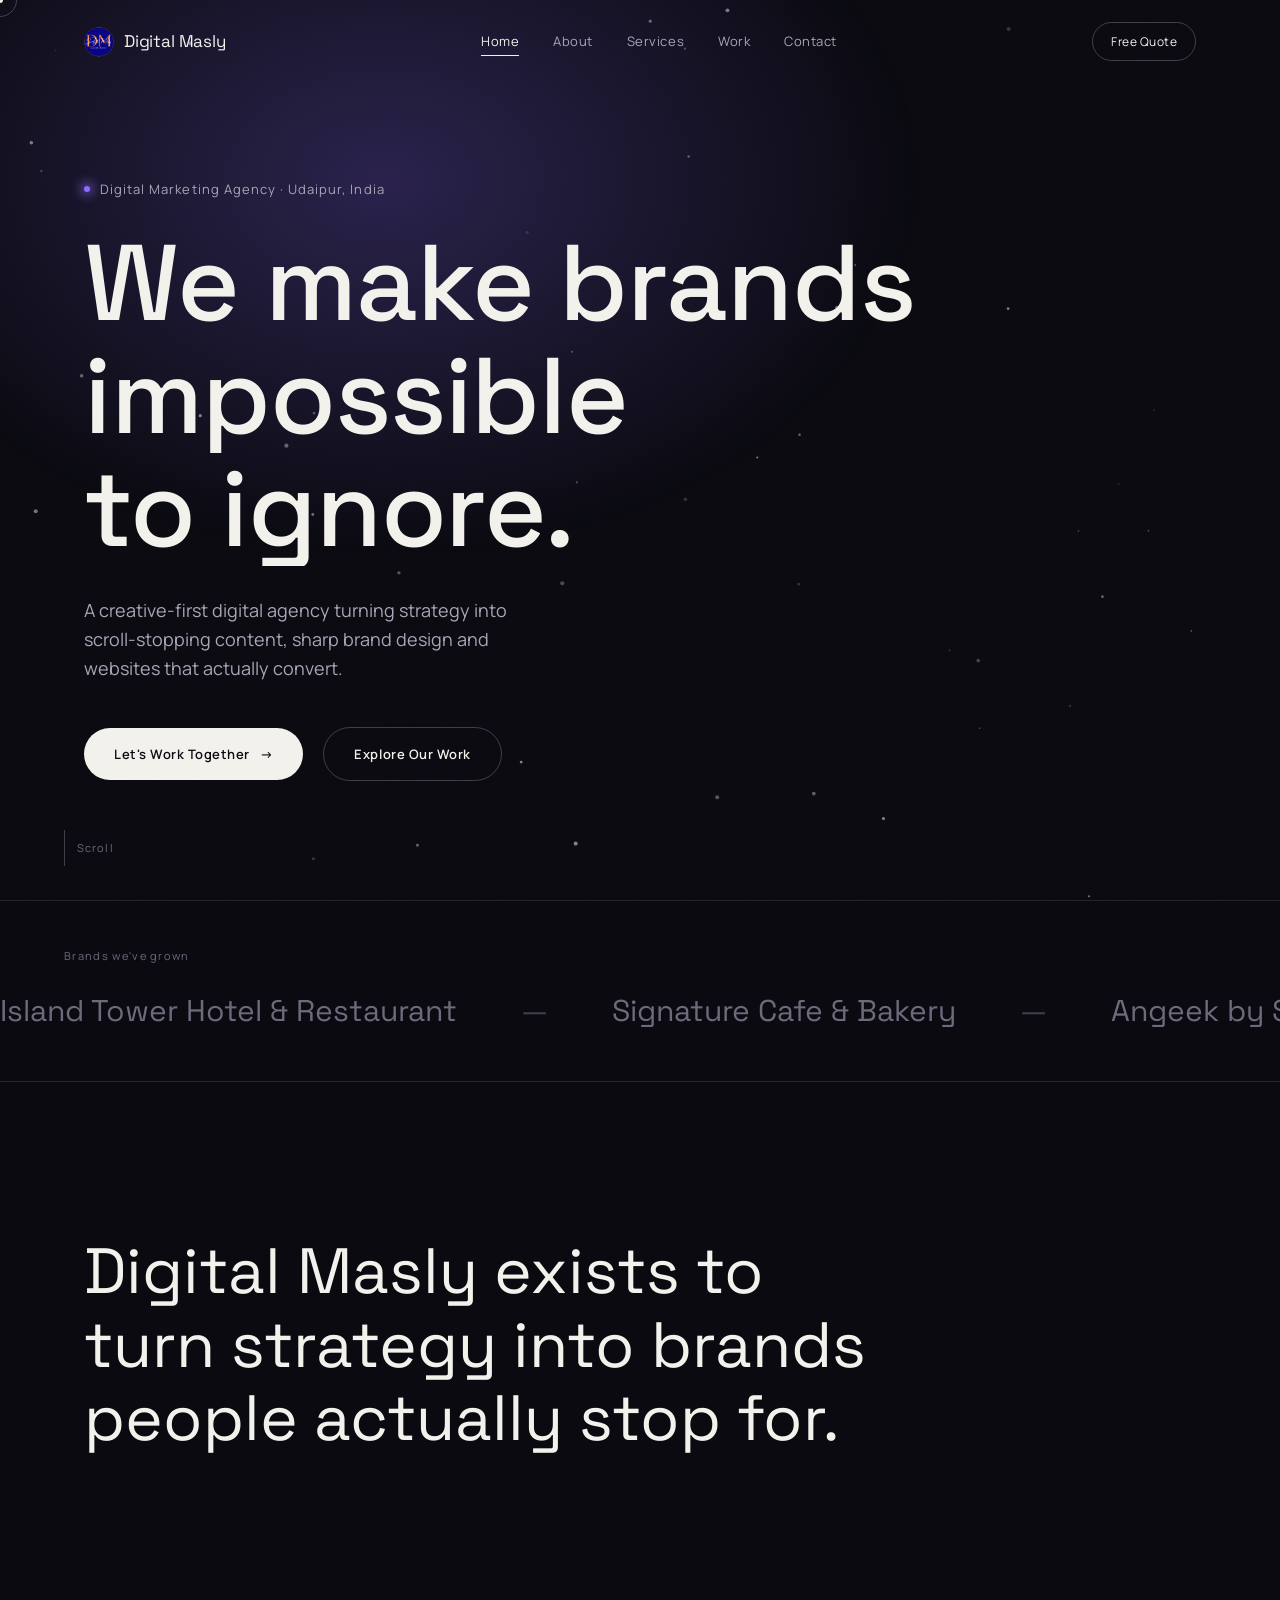
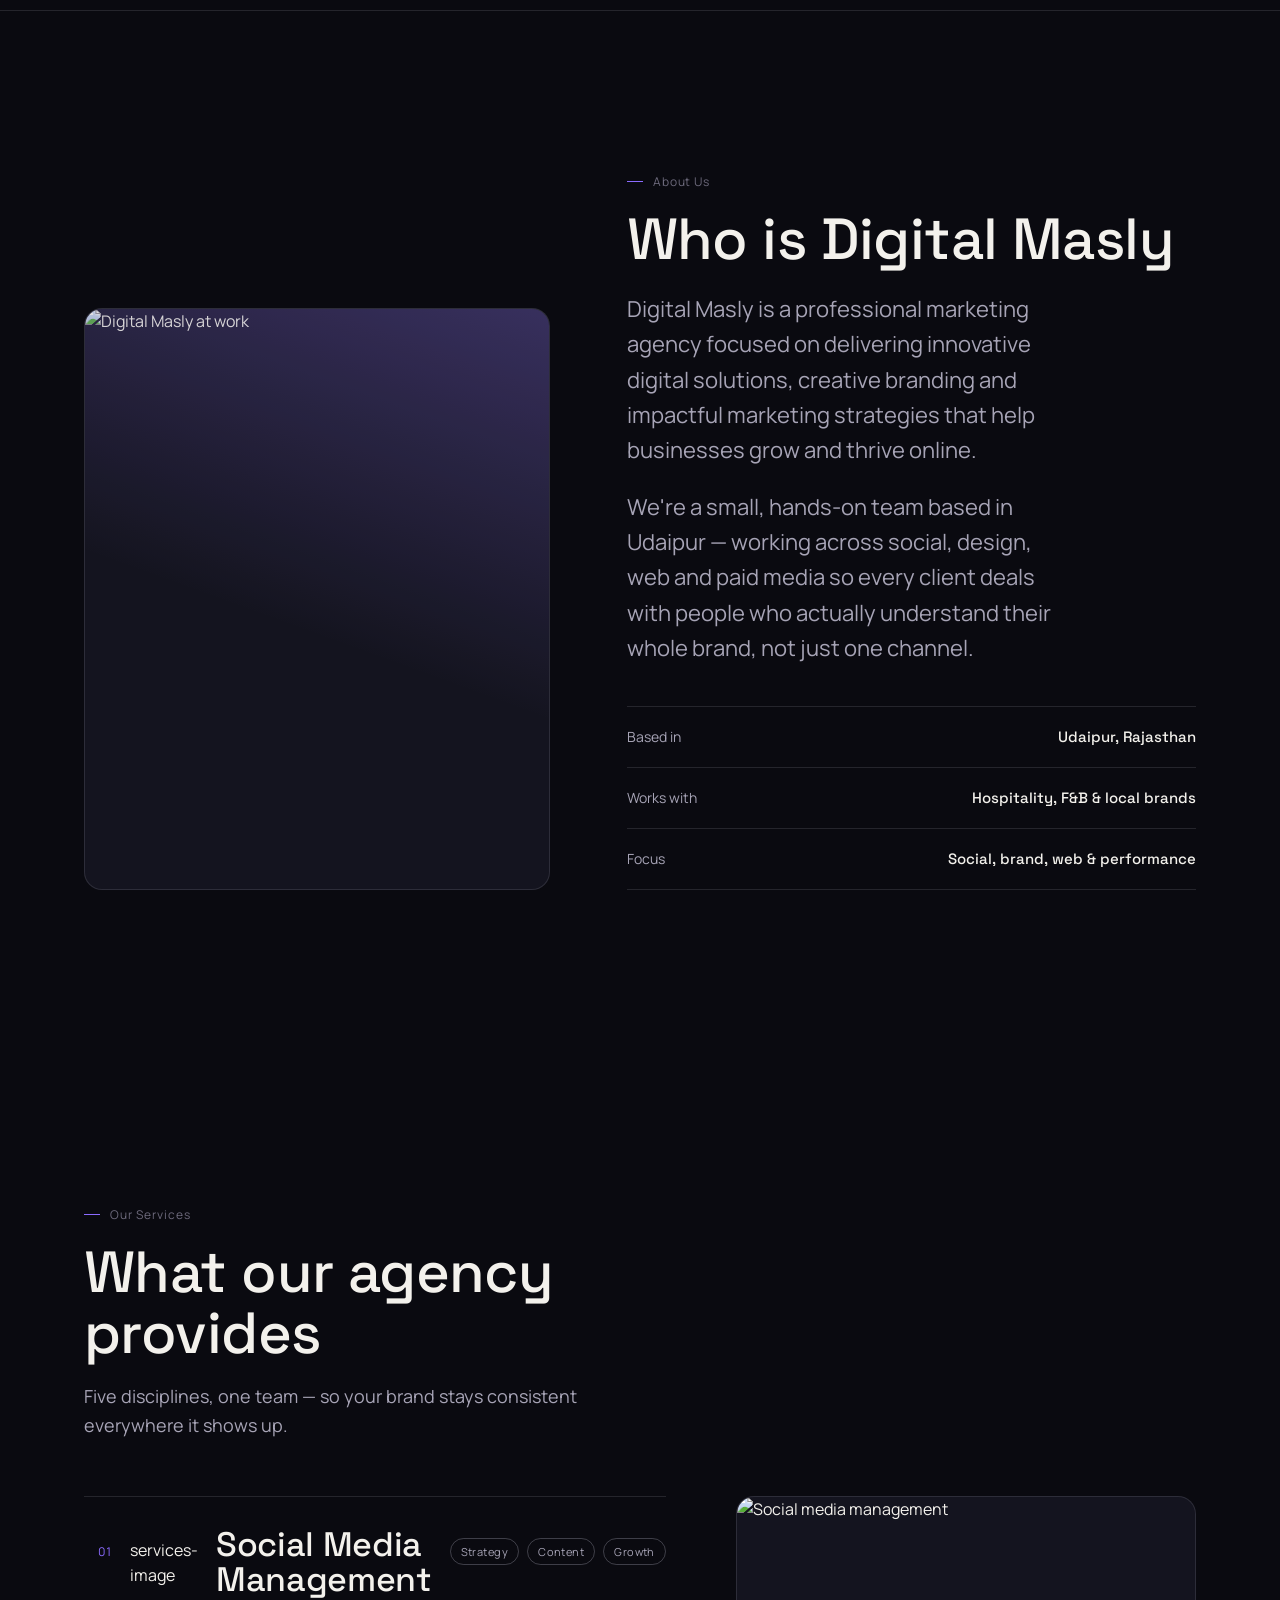
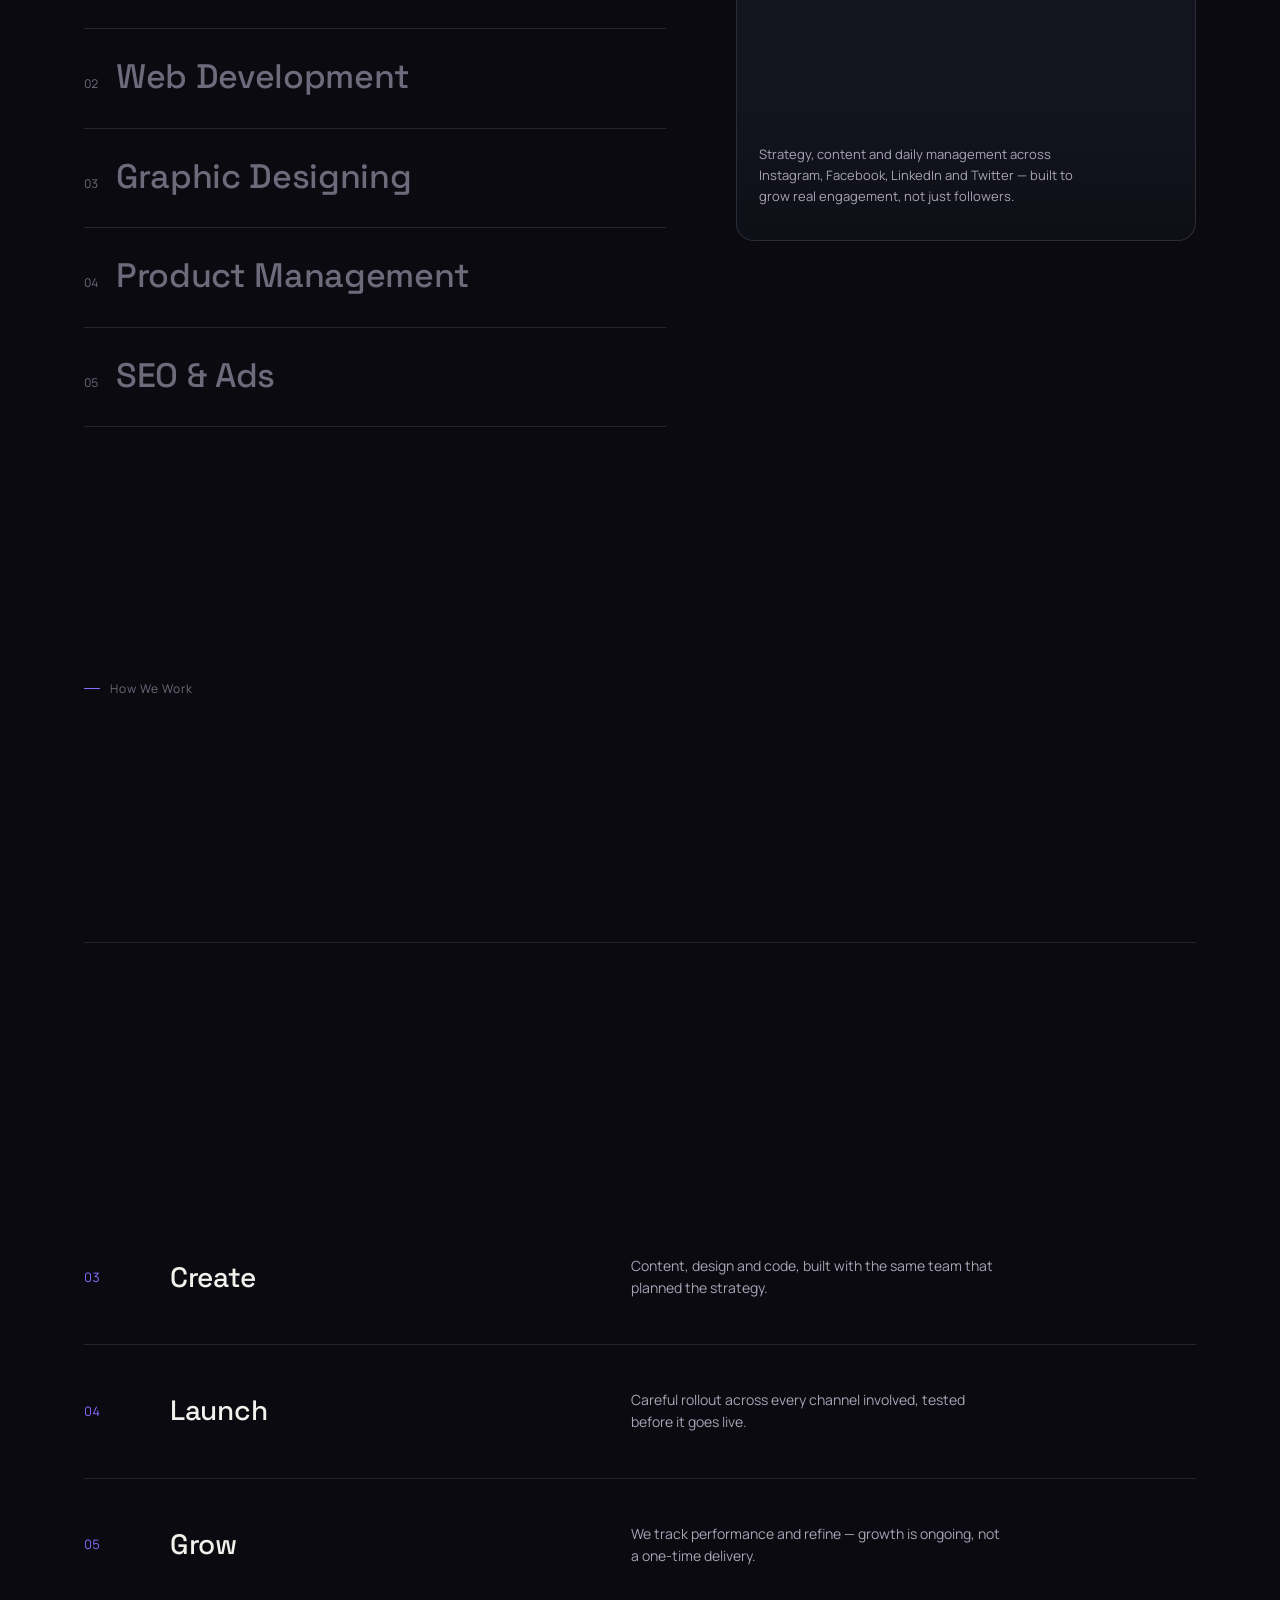
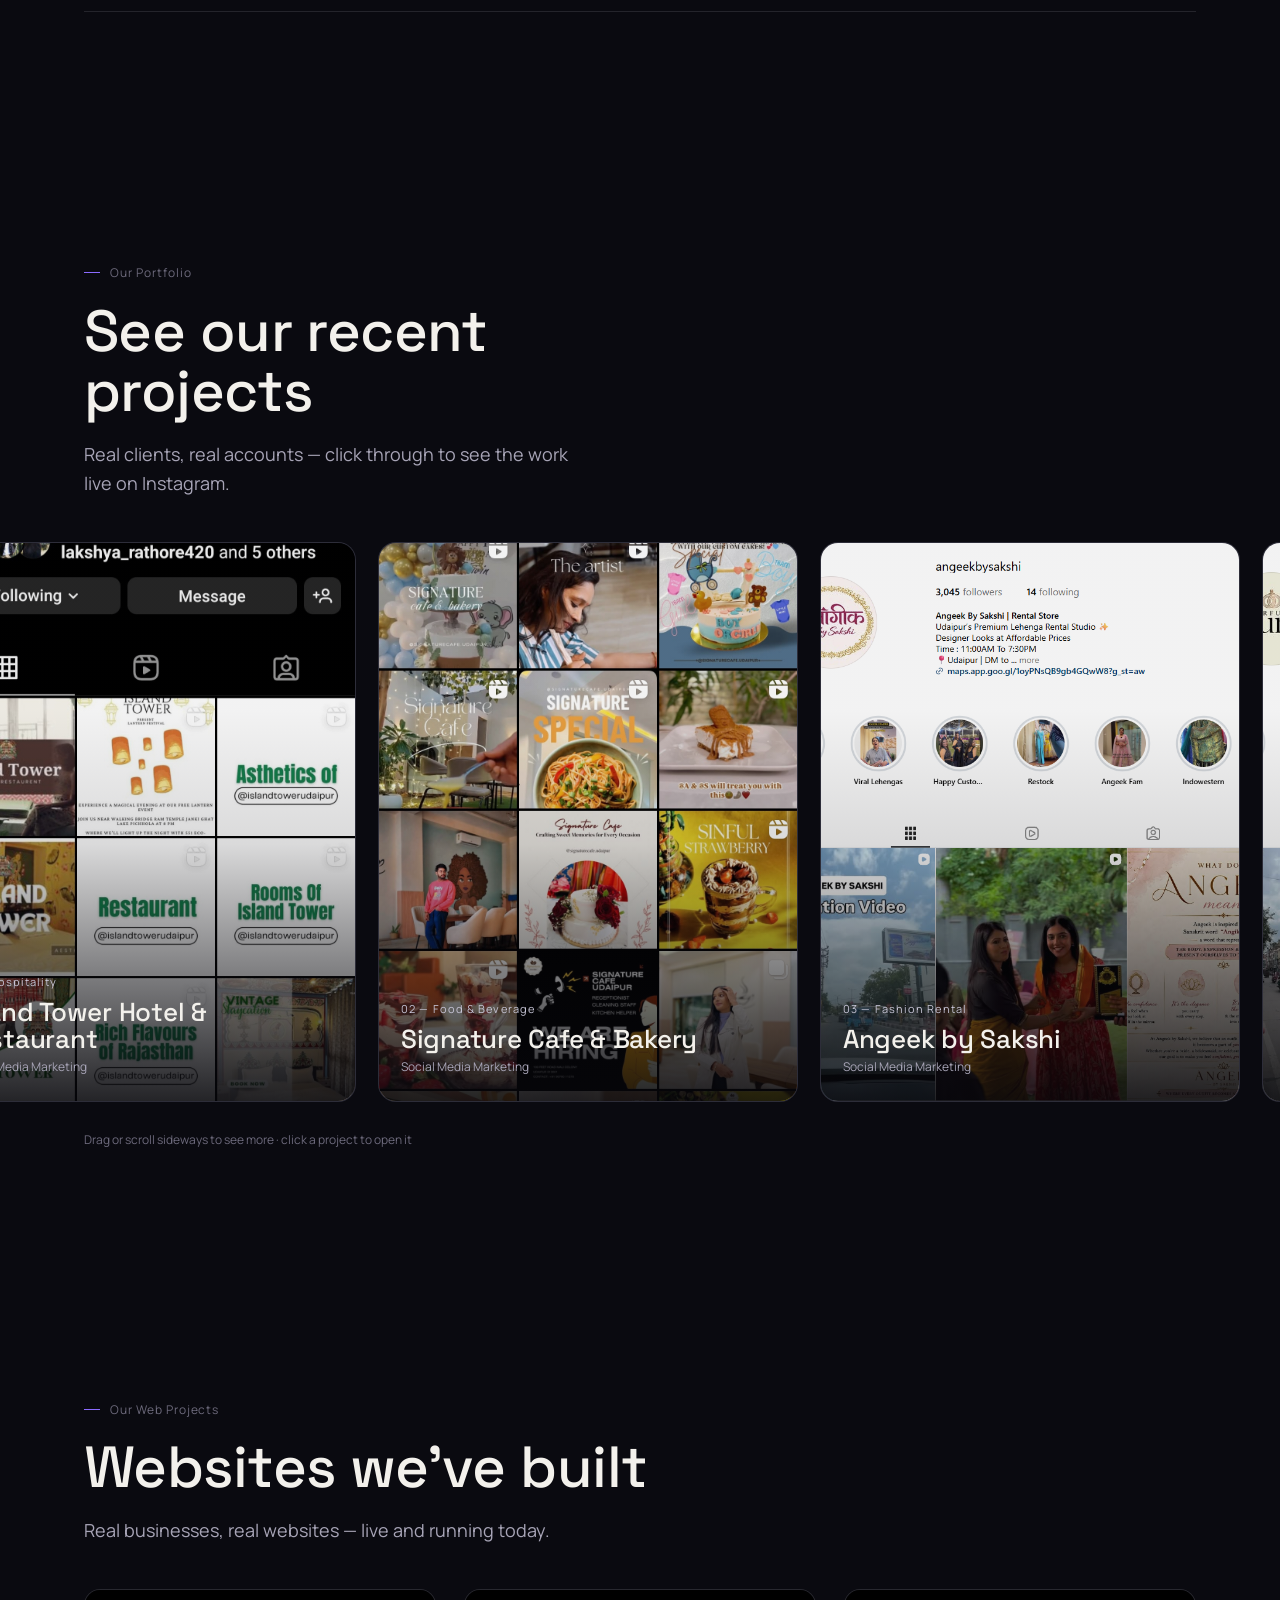
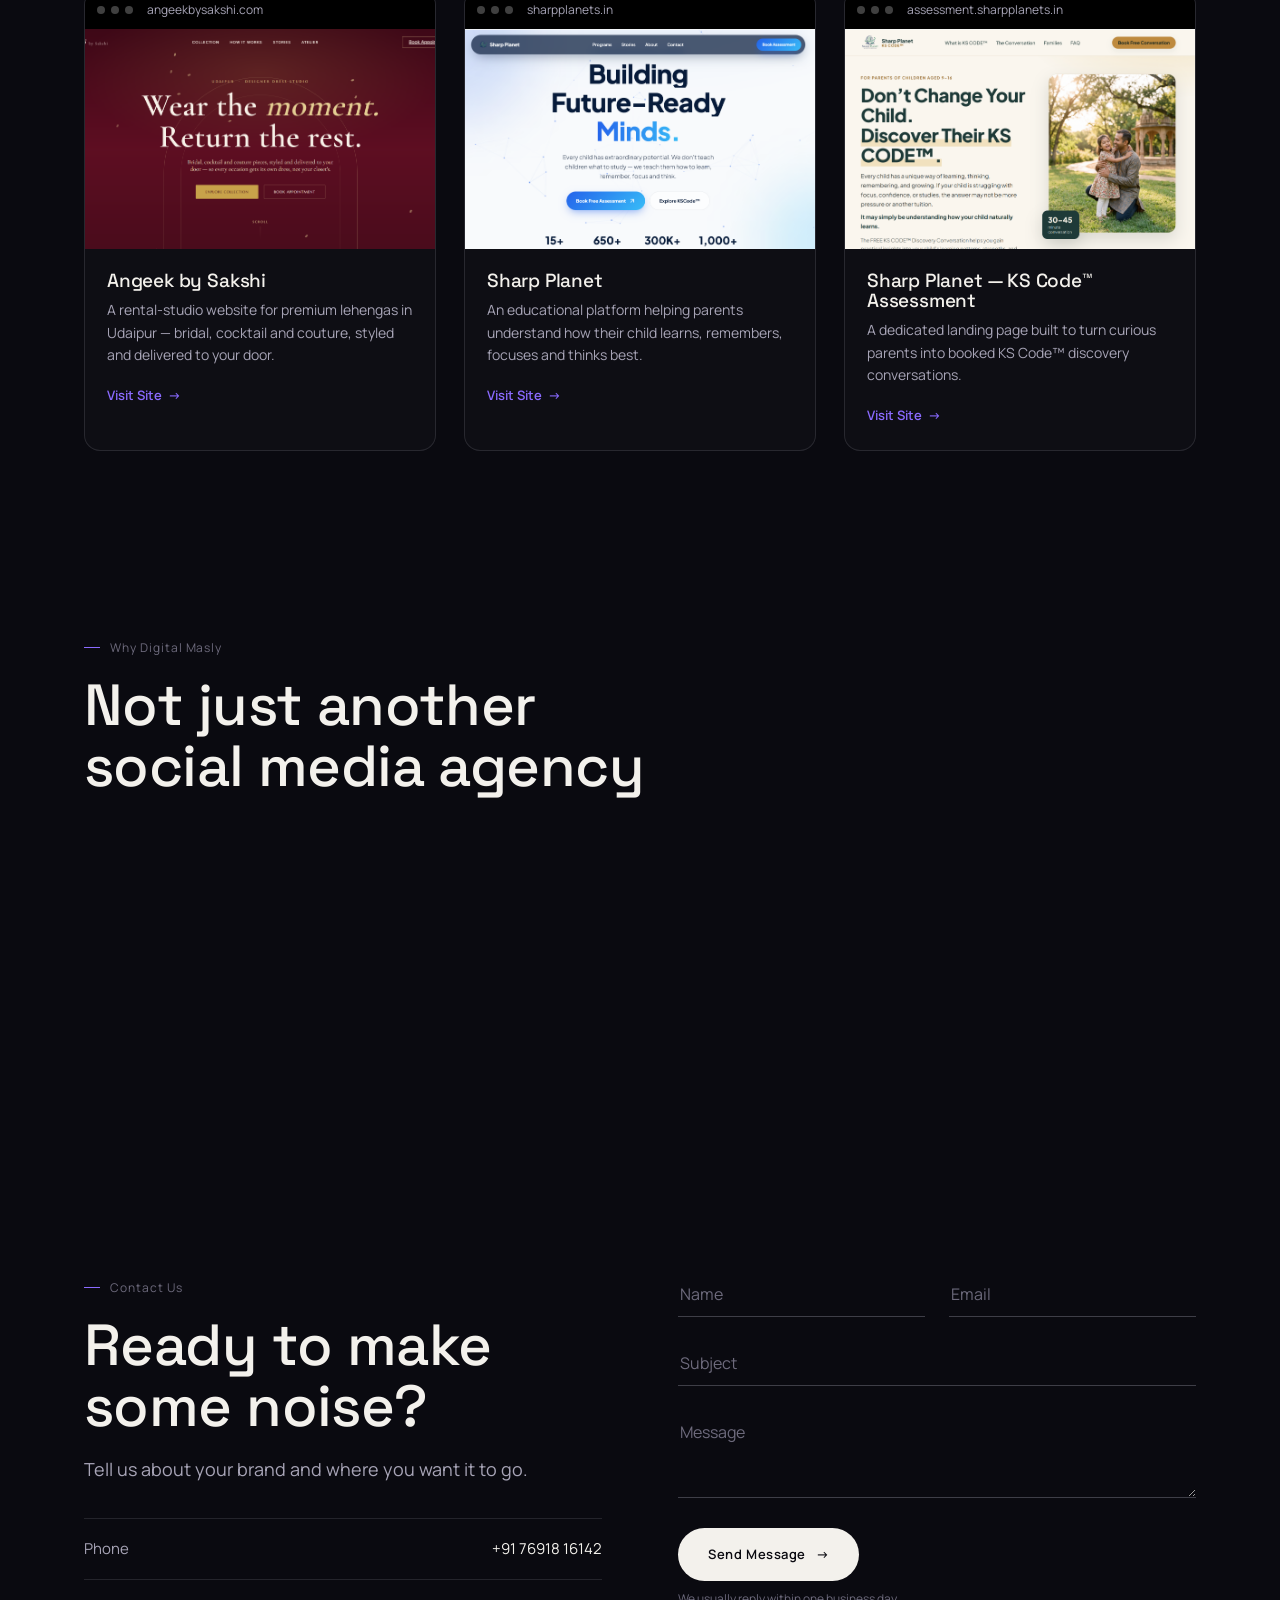
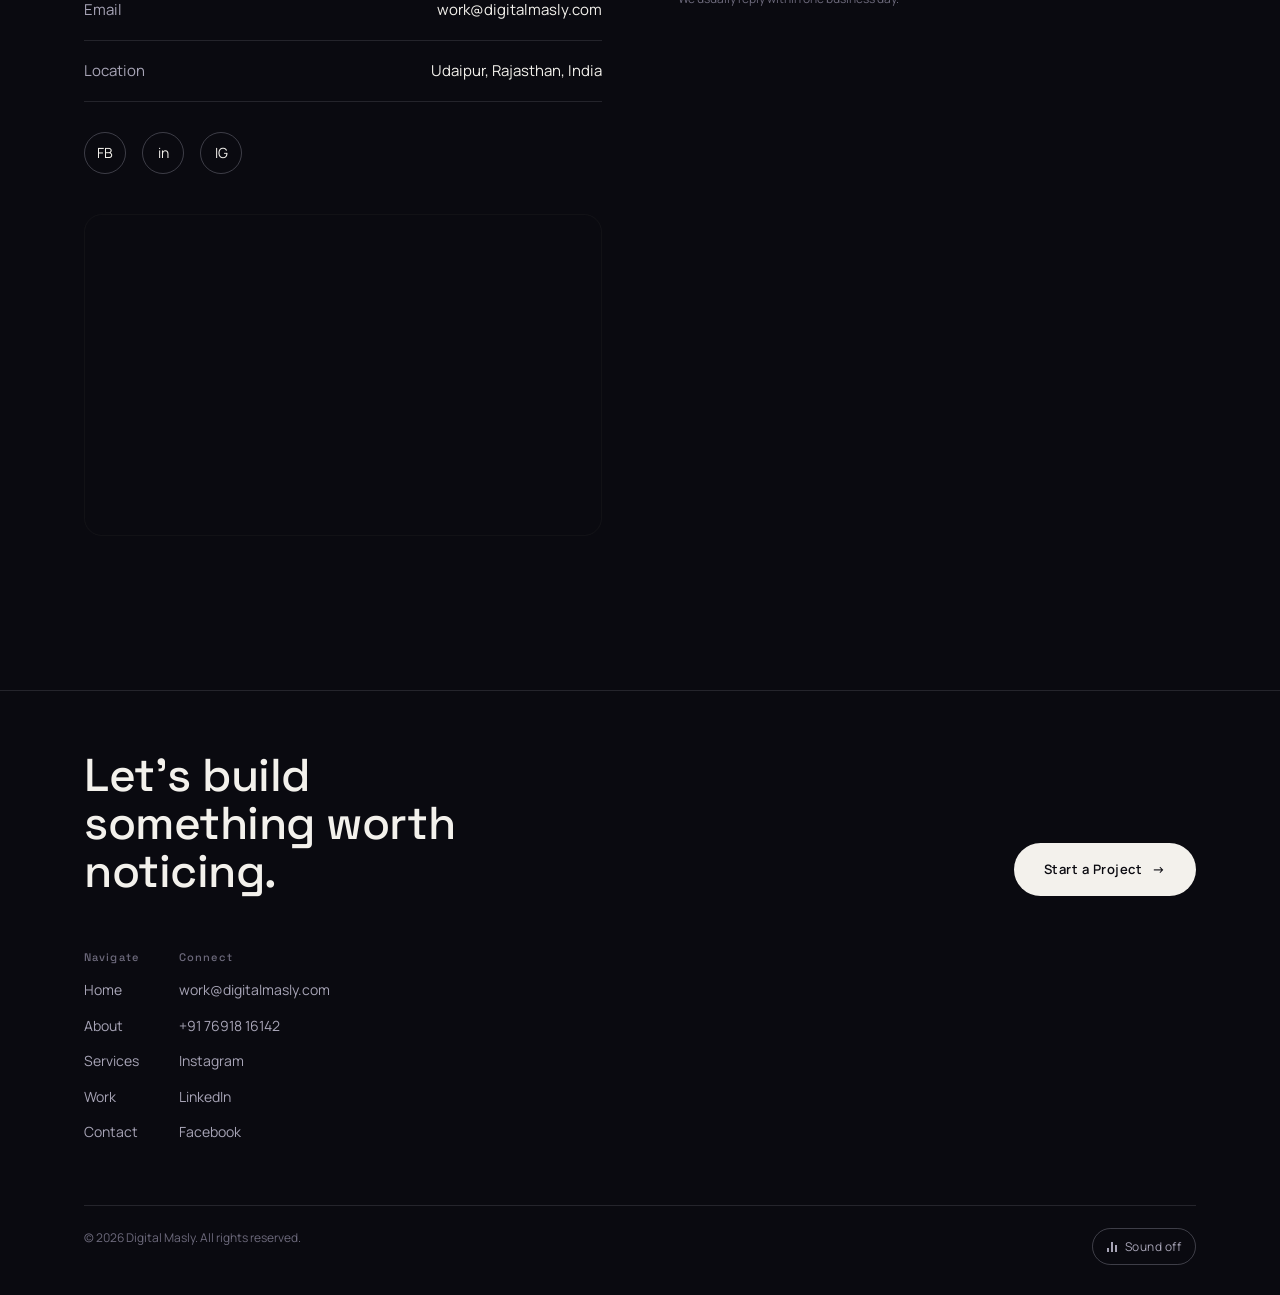
==== commit 207a7f65: "Add new images and update portfolio section in index.html" ====
--- a/index.html
+++ b/index.html
@@ -33,6 +33,21 @@
   <title>Digital Marketing Company in Udaipur | Digital Masly</title>
 
   <link rel="stylesheet" href="assets/css/premium.css">
+
+  <!-- Styles for the "Websites we've built" section — kept separate from premium.css on purpose -->
+  <style>
+    .web-grid{display:grid;grid-template-columns:repeat(auto-fit,minmax(280px,1fr));gap:28px;}
+    .web-card{border:1px solid var(--line, rgba(199,197,214,0.14));border-radius:16px;overflow:hidden;background:rgba(255,255,255,0.02);}
+    .web-card-shot{display:block;position:relative;}
+    .web-card-bar{display:flex;align-items:center;gap:6px;padding:10px 12px;background:#000;}
+    .web-card-bar i{width:8px;height:8px;border-radius:50%;background:rgba(255,255,255,0.25);display:inline-block;}
+    .web-card-bar em{margin-left:8px;font-style:normal;font-size:12px;color:var(--ink-dim, #a7a4b6);font-family:'Manrope',sans-serif;}
+    .web-card-shot img{display:block;width:100%;height:220px;object-fit:cover;object-position:top;}
+    .web-card-meta{padding:22px;}
+    .web-card-meta h3{margin:0 0 8px;font-family:'Space Grotesk',sans-serif;font-size:19px;color:var(--ink, #f3f1ec);}
+    .web-card-meta p{margin:0 0 16px;font-size:14px;line-height:1.6;color:var(--ink-dim, #a7a4b6);}
+    .web-card-link{display:inline-flex;align-items:center;gap:6px;font-size:13px;font-weight:600;color:var(--violet, #8b6bff);text-decoration:none;}
+  </style>
 </head>
 <body>
 
@@ -121,11 +136,13 @@
       <div class="marquee-track">
         <span>Island Tower Hotel &amp; Restaurant</span>
         <span>Signature Cafe &amp; Bakery</span>
-        <span>Foodmojito</span>
+        <span>Angeek by Sakshi</span>
+        <span>Perfume Aura Udaipur</span>
         <span>Hype String</span>
         <span>Island Tower Hotel &amp; Restaurant</span>
         <span>Signature Cafe &amp; Bakery</span>
-        <span>Foodmojito</span>
+        <span>Angeek by Sakshi</span>
+        <span>Perfume Aura Udaipur</span>
         <span>Hype String</span>
       </div>
     </div>
@@ -145,7 +162,7 @@
     <div class="container">
       <div class="about-grid">
         <div class="about-visual reveal">
-          <img src="assets/images/services-image.jpg" alt="Digital Masly at work">
+          <img src="assets/images/services-image.JPG" alt="Digital Masly at work">
         </div>
         <div class="about-copy reveal">
           <div class="eyebrow">About Us</div>
@@ -172,7 +189,7 @@
       <div class="services-story" style="margin-top: 56px;">
         <div class="services-list">
           <div class="service-row is-active" data-blurb="Strategy, content and daily management across Instagram, Facebook, LinkedIn and Twitter — built to grow real engagement, not just followers.">
-            <span class="num">01</span>
+            <span class="num">01</span>services-image
             <h3>Social Media Management</h3>
             <div class="service-tags"><span>Strategy</span><span>Content</span><span>Growth</span></div>
           </div>
@@ -199,11 +216,11 @@
         </div>
         <div class="services-visual">
           <div class="services-panel">
-            <img class="is-active" src="assets/images/services-image.jpg" alt="Social media management">
+            <img class="is-active" src="assets/images/services-image-01.jpg" alt="Social media management">
             <img src="assets/images/services-image-02.jpg" alt="Web development">
             <img src="assets/images/services-image-03.jpg" alt="Graphic designing">
             <img src="assets/images/services-image-04.jpg" alt="Product management">
-            <img src="assets/images/services-image.jpg" alt="SEO and ads">
+            <img src="assets/images/services-image-05.jpg" alt="SEO and ads">
             <div class="services-panel-copy"><p>Strategy, content and daily management across Instagram, Facebook, LinkedIn and Twitter — built to grow real engagement, not just followers.</p></div>
           </div>
         </div>
@@ -263,16 +280,69 @@
         <img src="assets/images/portfolio-02.jpg" alt="Signature Cafe & Bakery Instagram">
         <div class="portfolio-meta"><span class="idx">02 — Food &amp; Beverage</span><h3>Signature Cafe &amp; Bakery</h3><span>Social Media Marketing</span></div>
       </div>
-      <div class="portfolio-card" data-index="03" data-title="Foodmojito" data-desc="Social media marketing and content management for Foodmojito." data-link="https://www.instagram.com/foodmojito?utm_source=ig_web_button_share_sheet&igsh=ZDNlZDc0MzIxNw==" data-cursor="OPEN">
-        <img src="assets/images/portfolio-03.jpg" alt="Foodmojito Instagram">
-        <div class="portfolio-meta"><span class="idx">03 — Food &amp; Beverage</span><h3>Foodmojito</h3><span>Social Media Marketing</span></div>
-      </div>
-      <div class="portfolio-card" data-index="04" data-title="Hype String" data-desc="Social media marketing and content management for Hype String." data-link="https://www.instagram.com/hype_string?utm_source=ig_web_button_share_sheet&igsh=ZDNlZDc0MzIxNw==" data-cursor="OPEN">
+      <div class="portfolio-card" data-index="03" data-title="Angeek by Sakshi" data-desc="Social media marketing for a premium lehenga rental studio in Udaipur — designer looks at affordable prices." data-link="https://www.instagram.com/angeekbysakshi" data-cursor="OPEN">
+        <img src="assets/images/portfolio-05.png" alt="Angeek by Sakshi Instagram">
+        <div class="portfolio-meta"><span class="idx">03 — Fashion Rental</span><h3>Angeek by Sakshi</h3><span>Social Media Marketing</span></div>
+      </div>
+      <div class="portfolio-card" data-index="04" data-title="Perfume Aura Udaipur" data-desc="Social media marketing for a Middle Eastern perfume store in Udaipur, showcasing authentic luxury fragrances." data-link="https://www.instagram.com/perfume_aura_udaipur" data-cursor="OPEN">
+        <img src="assets/images/portfolio-06.png" alt="Perfume Aura Udaipur Instagram">
+        <div class="portfolio-meta"><span class="idx">04 — Fragrance</span><h3>Perfume Aura Udaipur</h3><span>Social Media Marketing</span></div>
+      </div>
+      <div class="portfolio-card" data-index="05" data-title="Hype String" data-desc="Social media marketing and content management for Hype String." data-link="https://www.instagram.com/hype_string?utm_source=ig_web_button_share_sheet&igsh=ZDNlZDc0MzIxNw==" data-cursor="OPEN">
         <img src="assets/images/portfolio-04.jpg" alt="Hype String Instagram">
-        <div class="portfolio-meta"><span class="idx">04 — Brand</span><h3>Hype String</h3><span>Social Media Marketing</span></div>
+        <div class="portfolio-meta"><span class="idx">05 — Brand</span><h3>Hype String</h3><span>Social Media Marketing</span></div>
       </div>
     </div>
     <p class="container portfolio-hint">Drag or scroll sideways to see more &middot; click a project to open it</p>
+  </section>
+
+  <!-- ================= WEB WORK ================= -->
+  <section id="web-work" class="section section-tight">
+    <div class="container">
+      <div class="eyebrow">Our Web Projects</div>
+      <h2 class="section-title reveal">Websites we've built</h2>
+      <p class="section-lede reveal">Real businesses, real websites — live and running today.</p>
+
+      <div class="web-grid reveal" style="margin-top:44px;">
+
+        <div class="web-card">
+          <a href="https://angeekbysakshi.com" target="_blank" rel="noopener" class="web-card-shot" data-cursor="VISIT">
+            <span class="web-card-bar"><i></i><i></i><i></i><em>angeekbysakshi.com</em></span>
+            <img src="assets/images/web-portfolio-01.png" alt="Angeek by Sakshi website">
+          </a>
+          <div class="web-card-meta">
+            <h3>Angeek by Sakshi</h3>
+            <p>A rental-studio website for premium lehengas in Udaipur — bridal, cocktail and couture, styled and delivered to your door.</p>
+            <a href="https://angeekbysakshi.com" target="_blank" rel="noopener" class="web-card-link">Visit Site <span class="btn-arrow">&rarr;</span></a>
+          </div>
+        </div>
+
+        <div class="web-card">
+          <a href="https://sharpplanets.in" target="_blank" rel="noopener" class="web-card-shot" data-cursor="VISIT">
+            <span class="web-card-bar"><i></i><i></i><i></i><em>sharpplanets.in</em></span>
+            <img src="assets/images/web-portfolio-03.png" alt="Sharp Planet website">
+          </a>
+          <div class="web-card-meta">
+            <h3>Sharp Planet</h3>
+            <p>An educational platform helping parents understand how their child learns, remembers, focuses and thinks best.</p>
+            <a href="https://sharpplanets.in" target="_blank" rel="noopener" class="web-card-link">Visit Site <span class="btn-arrow">&rarr;</span></a>
+          </div>
+        </div>
+
+        <div class="web-card">
+          <a href="https://assessment.sharpplanets.in" target="_blank" rel="noopener" class="web-card-shot" data-cursor="VISIT">
+            <span class="web-card-bar"><i></i><i></i><i></i><em>assessment.sharpplanets.in</em></span>
+            <img src="assets/images/web-portfolio-02.png" alt="Sharp Planet KS Code assessment website">
+          </a>
+          <div class="web-card-meta">
+            <h3>Sharp Planet — KS Code&trade; Assessment</h3>
+            <p>A dedicated landing page built to turn curious parents into booked KS Code&trade; discovery conversations.</p>
+            <a href="https://assessment.sharpplanets.in" target="_blank" rel="noopener" class="web-card-link">Visit Site <span class="btn-arrow">&rarr;</span></a>
+          </div>
+        </div>
+
+      </div>
+    </div>
   </section>
 
   <!-- ================= WHY ================= -->
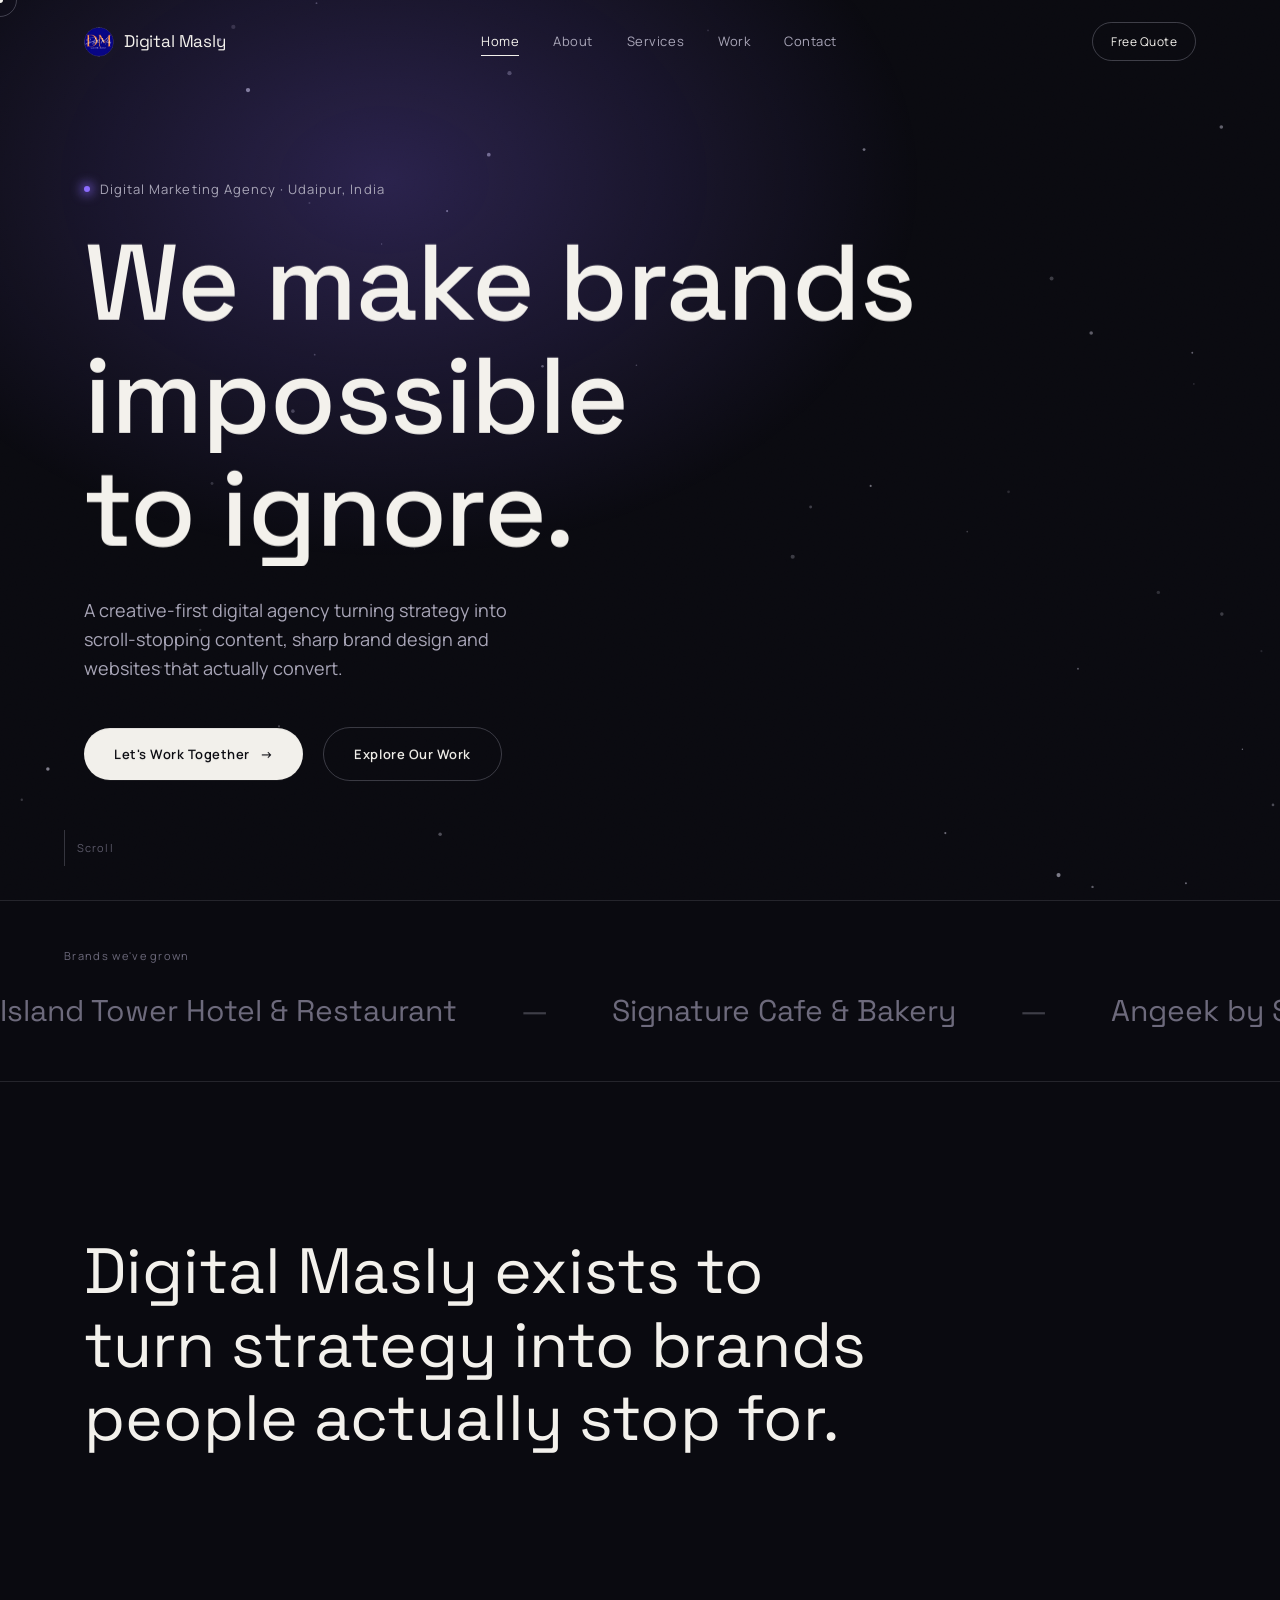
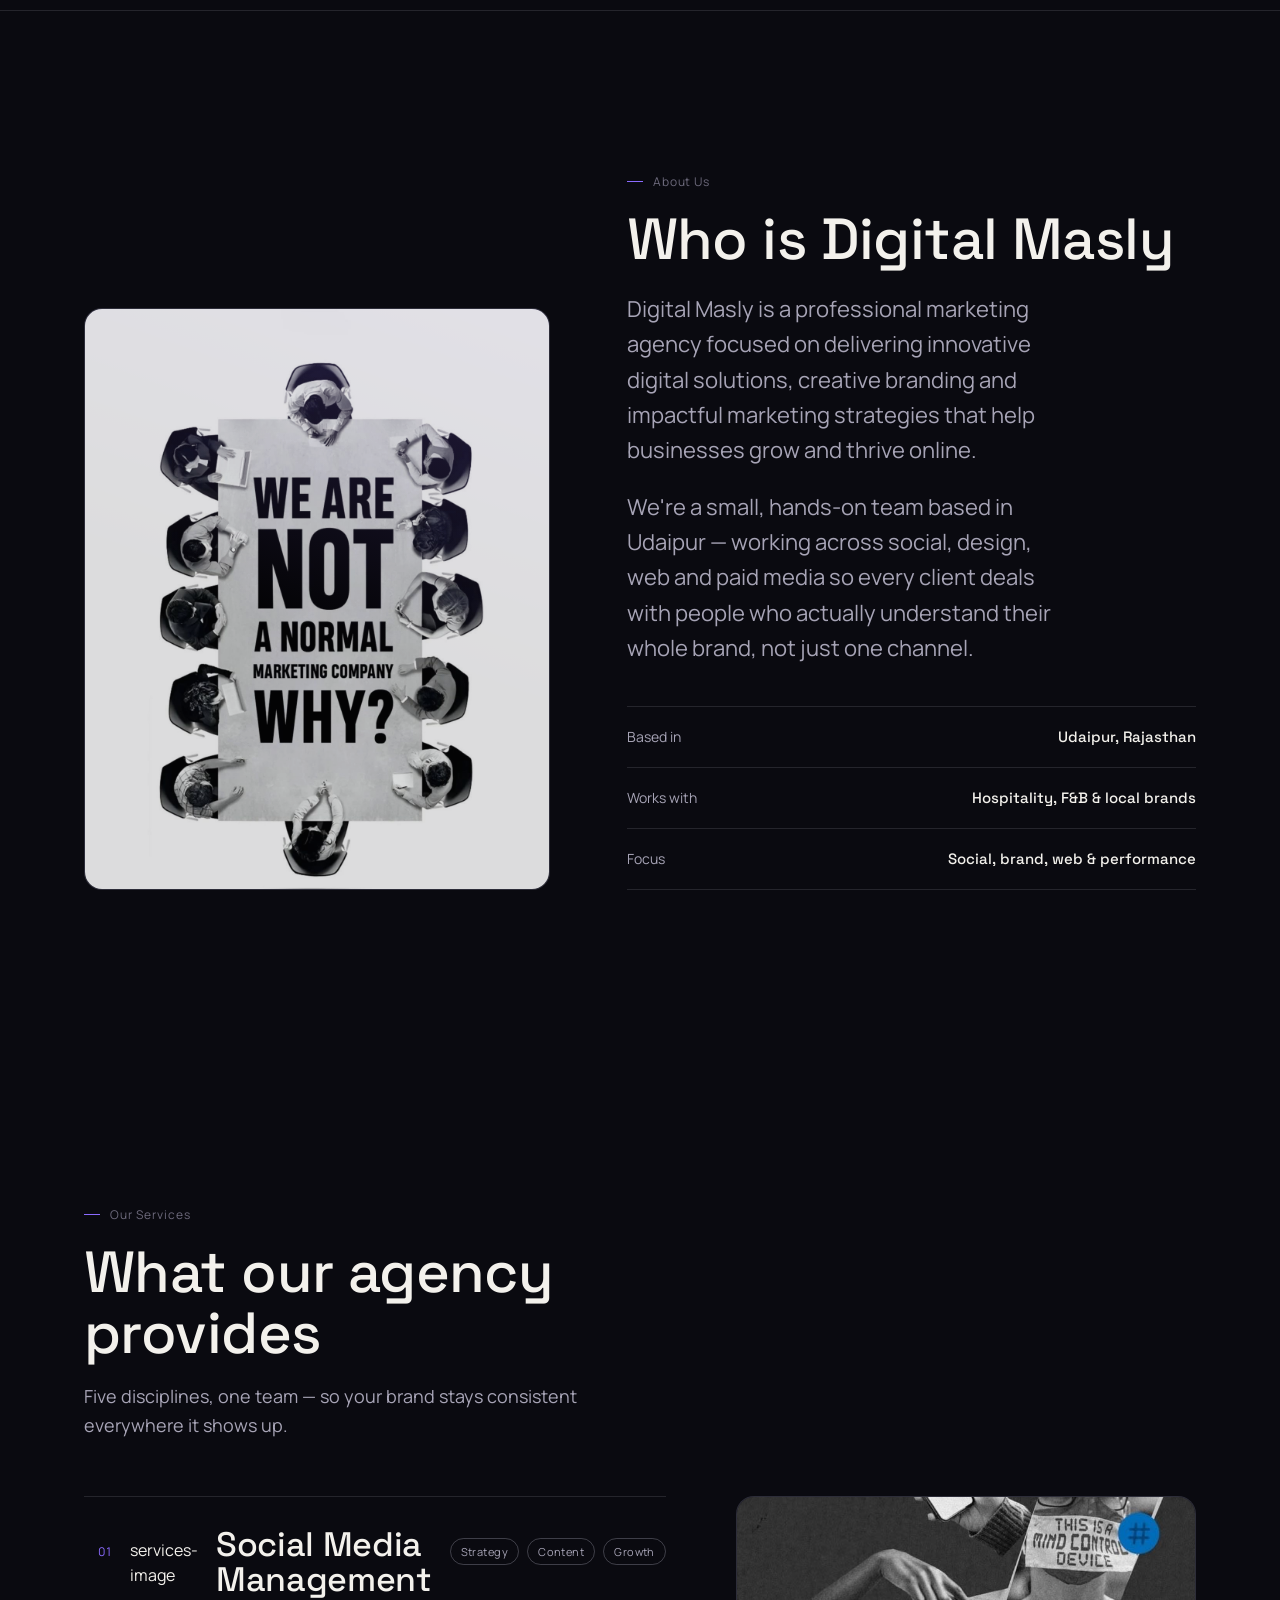
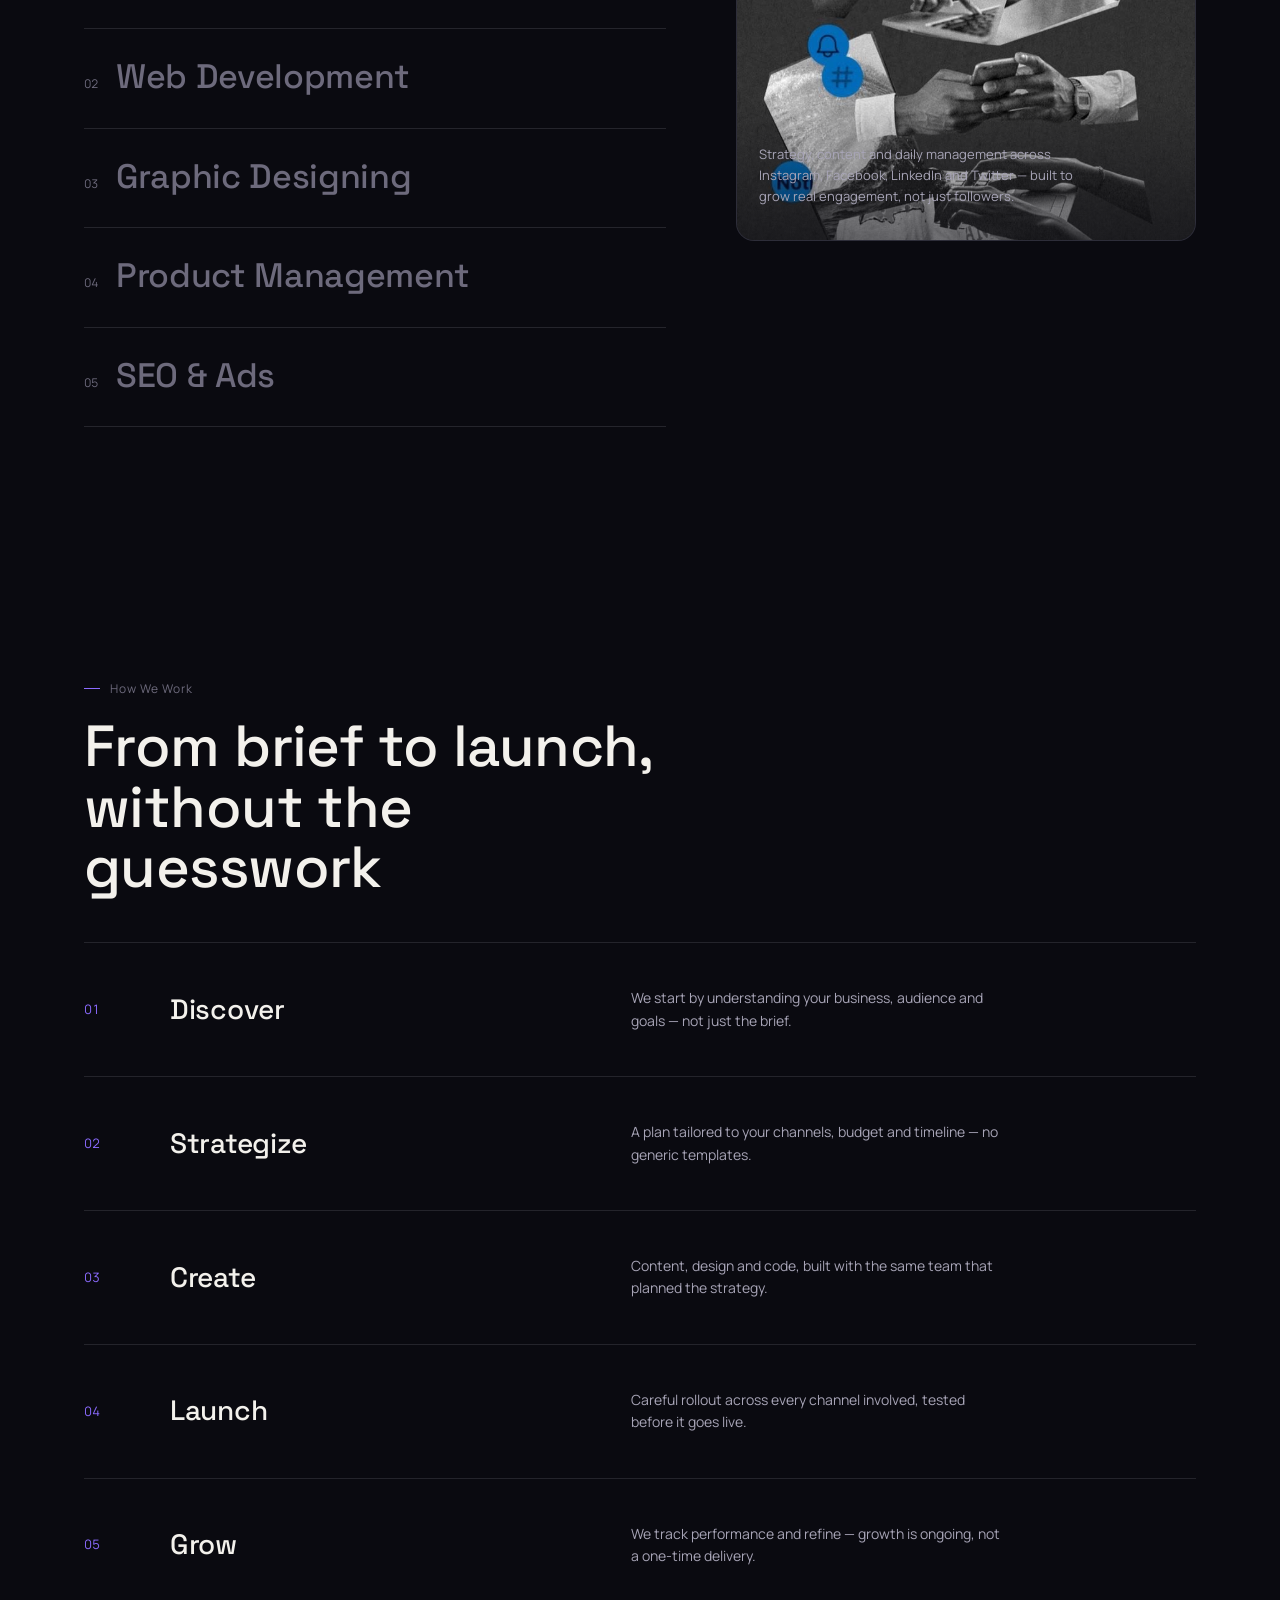
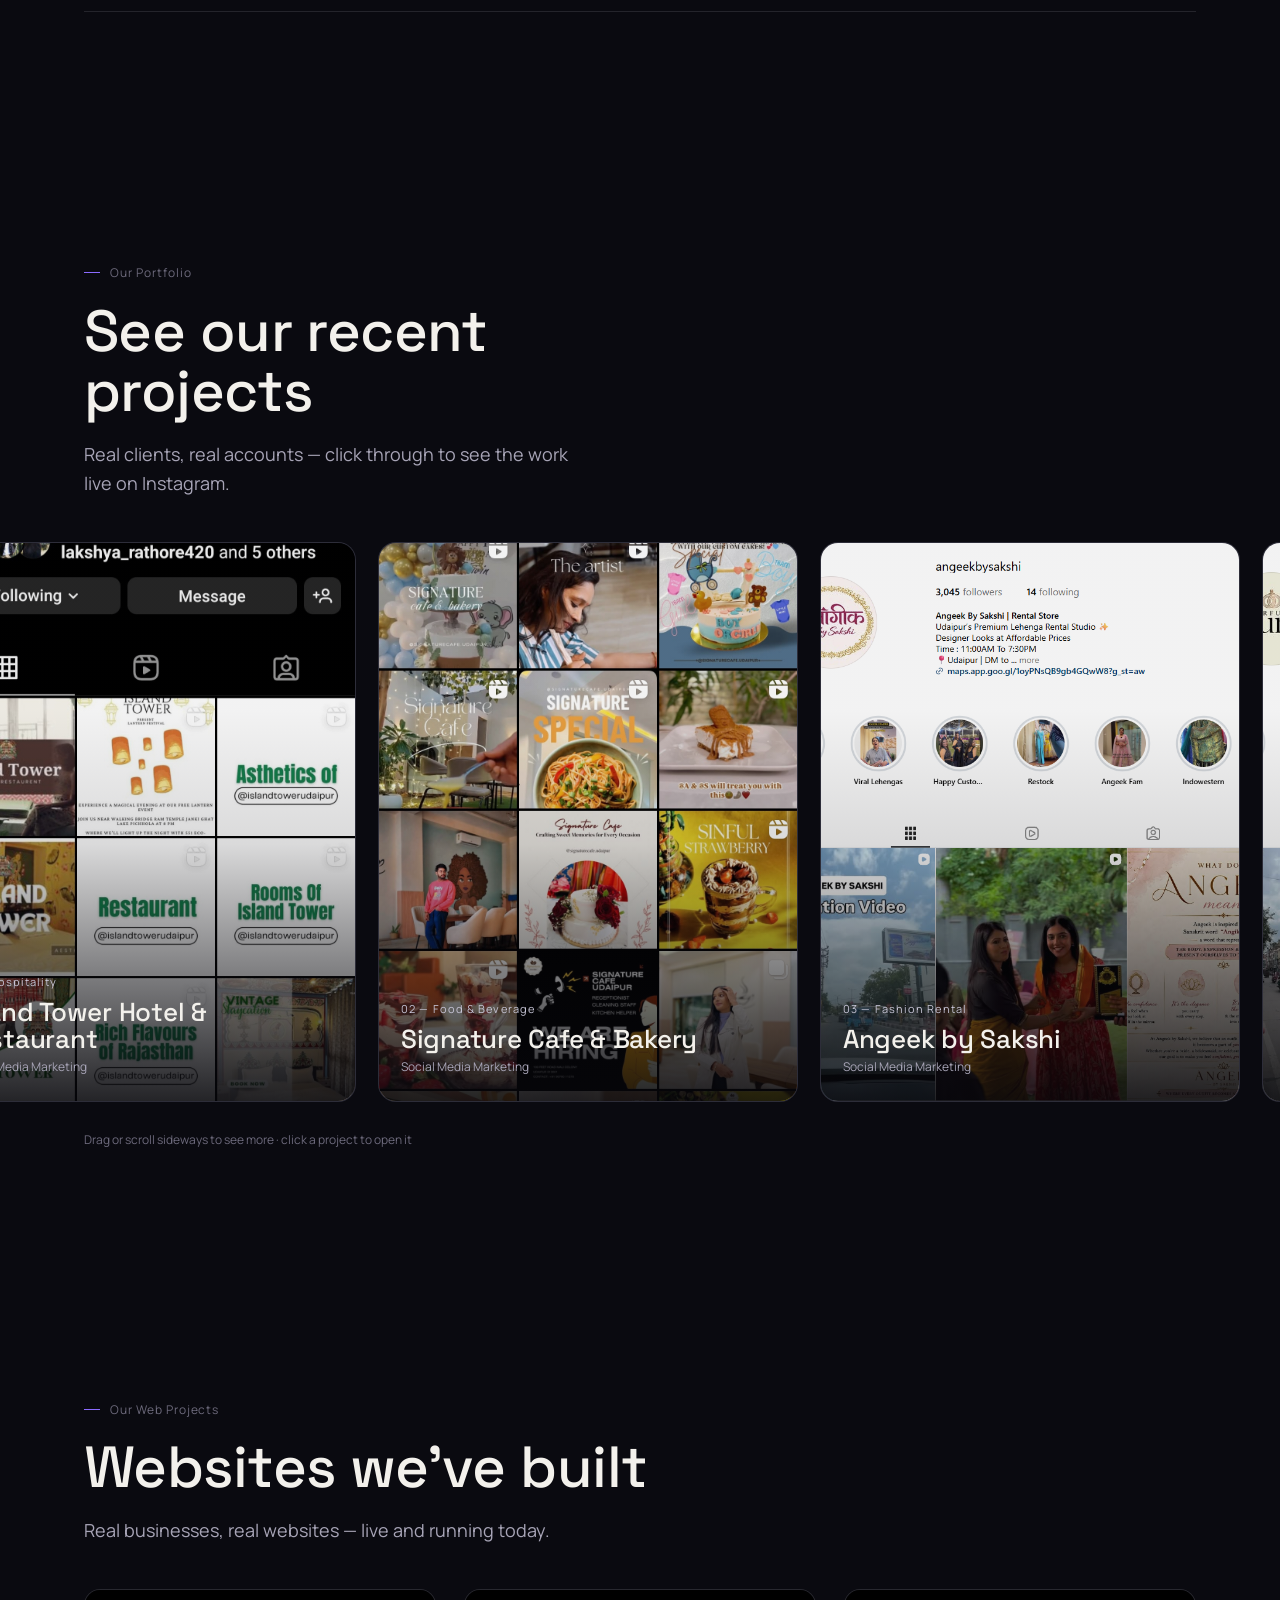
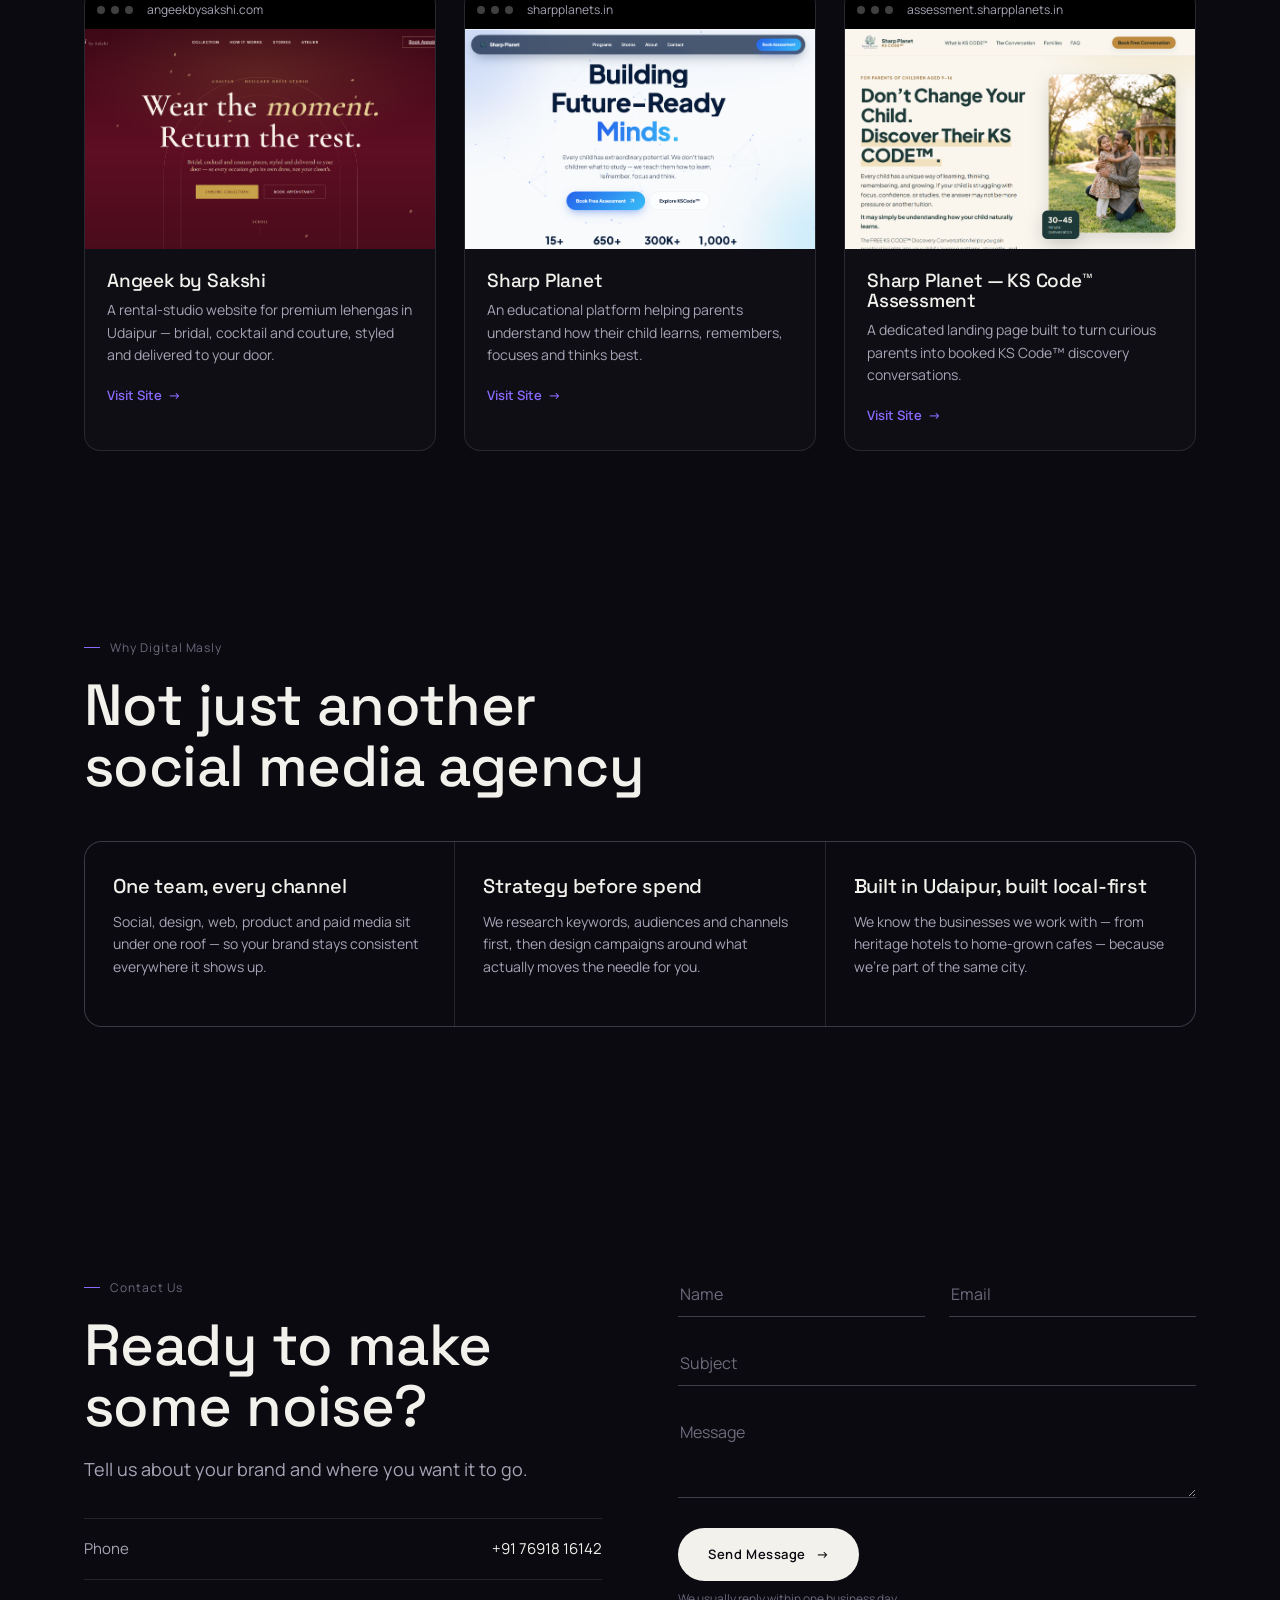
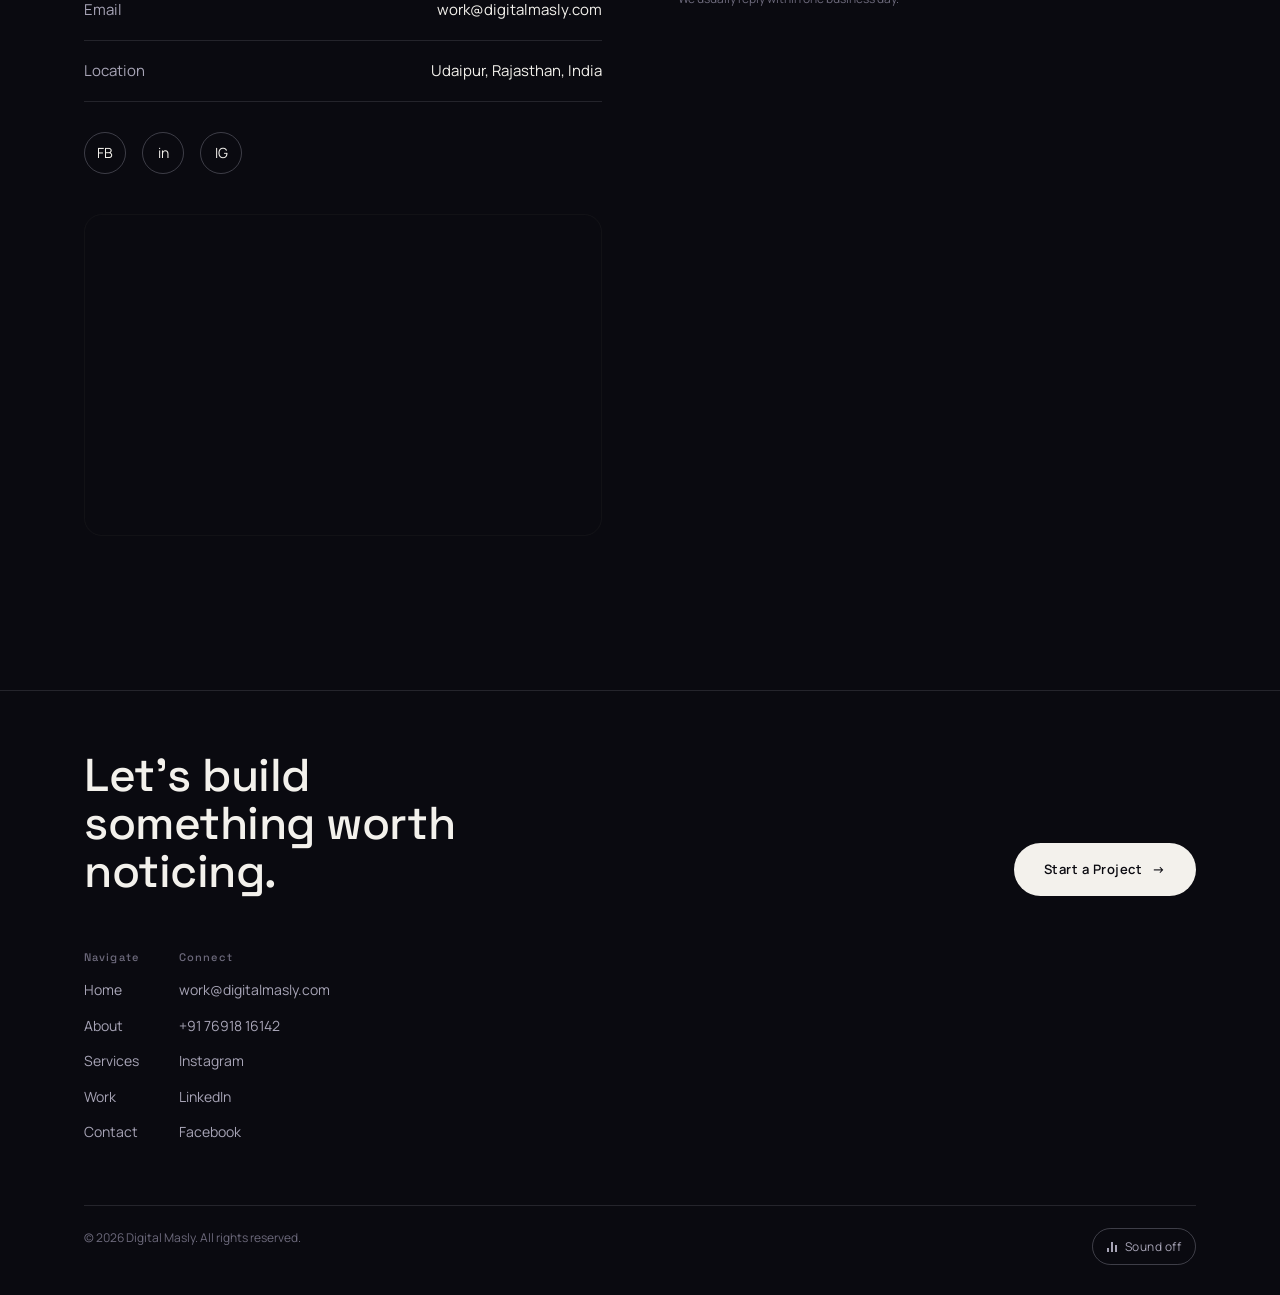
==== commit c844794e: "Update index.html" ====
--- a/index.html
+++ b/index.html
@@ -162,7 +162,7 @@
     <div class="container">
       <div class="about-grid">
         <div class="about-visual reveal">
-          <img src="assets/images/services-image.JPG" alt="Digital Masly at work">
+          <img src="assets/images/services-image.jpg" alt="Digital Masly at work">
         </div>
         <div class="about-copy reveal">
           <div class="eyebrow">About Us</div>
@@ -216,11 +216,11 @@
         </div>
         <div class="services-visual">
           <div class="services-panel">
-            <img class="is-active" src="assets/images/services-image-01.jpg" alt="Social media management">
+            <img class="is-active" src="assets/images/services-image-01.JPG" alt="Social media management">
             <img src="assets/images/services-image-02.jpg" alt="Web development">
             <img src="assets/images/services-image-03.jpg" alt="Graphic designing">
             <img src="assets/images/services-image-04.jpg" alt="Product management">
-            <img src="assets/images/services-image-05.jpg" alt="SEO and ads">
+            <img src="assets/images/services-image-05.JPG" alt="SEO and ads">
             <div class="services-panel-copy"><p>Strategy, content and daily management across Instagram, Facebook, LinkedIn and Twitter — built to grow real engagement, not just followers.</p></div>
           </div>
         </div>
